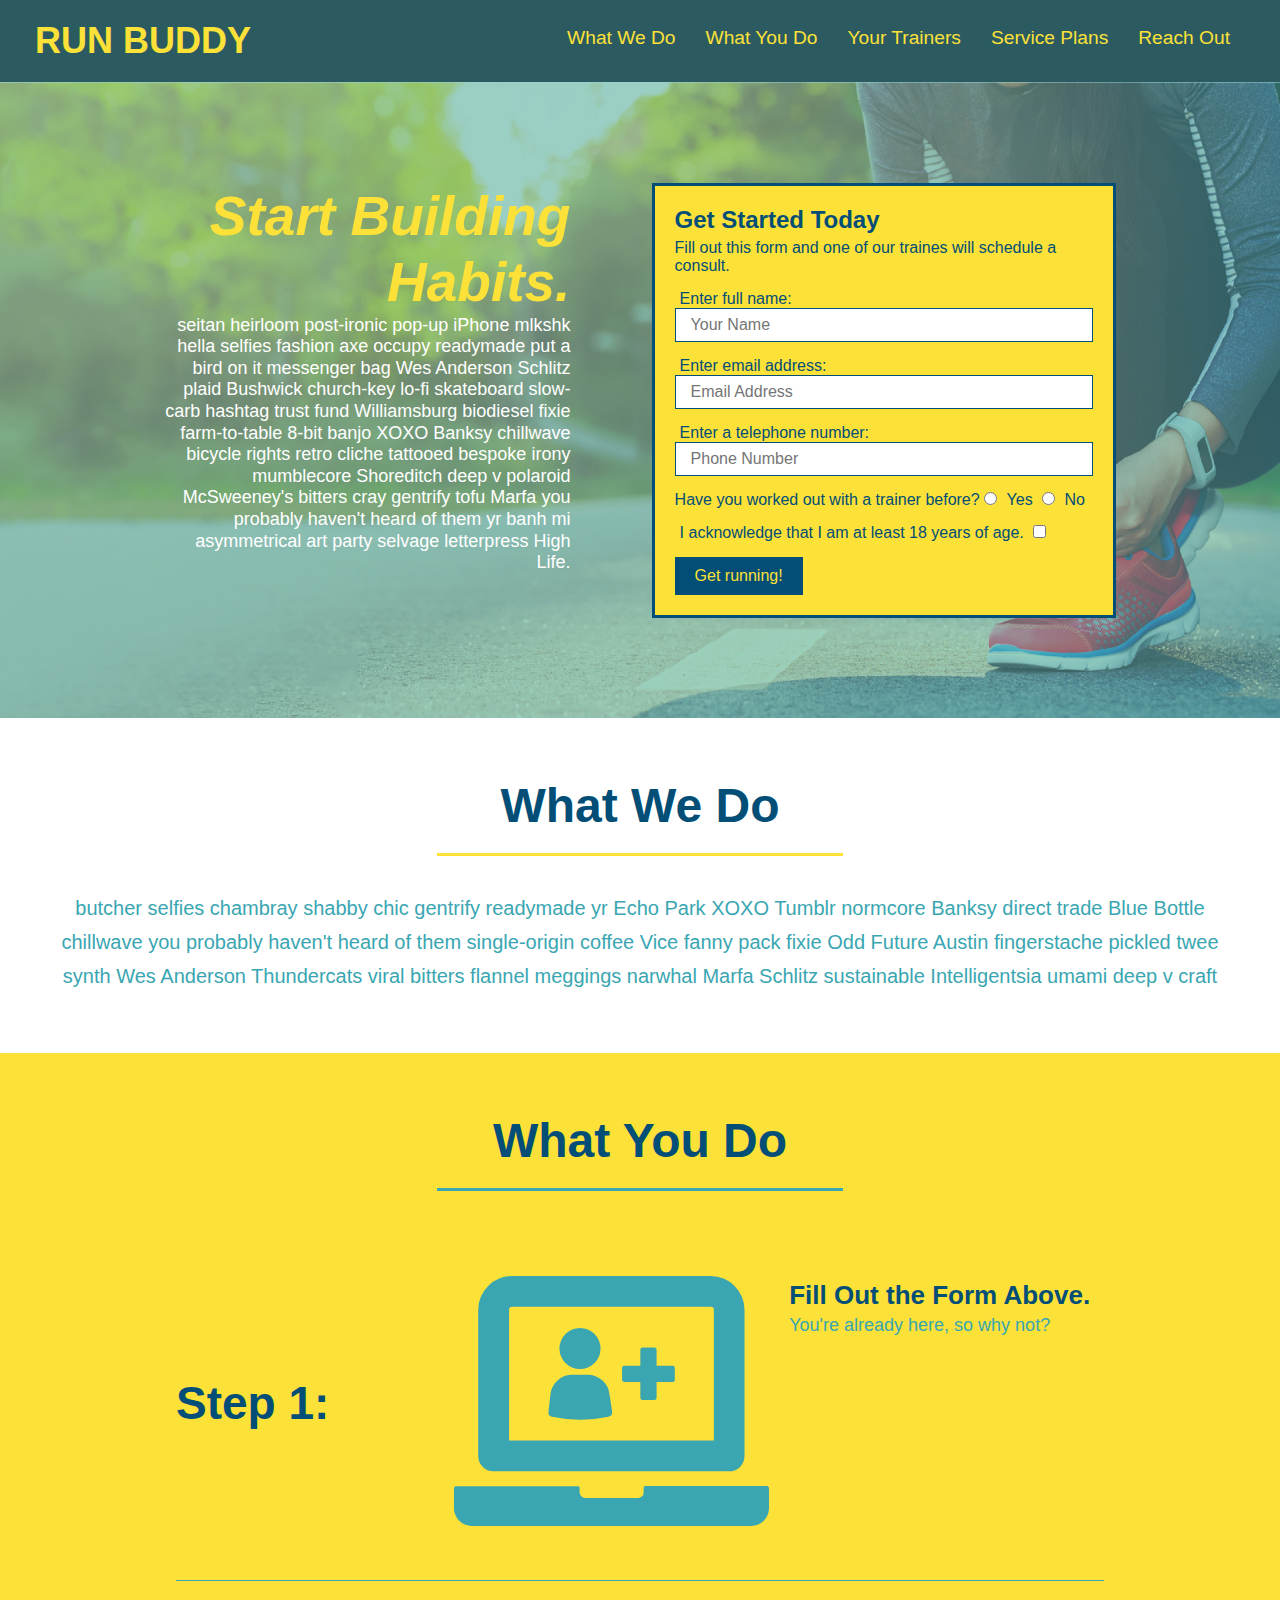
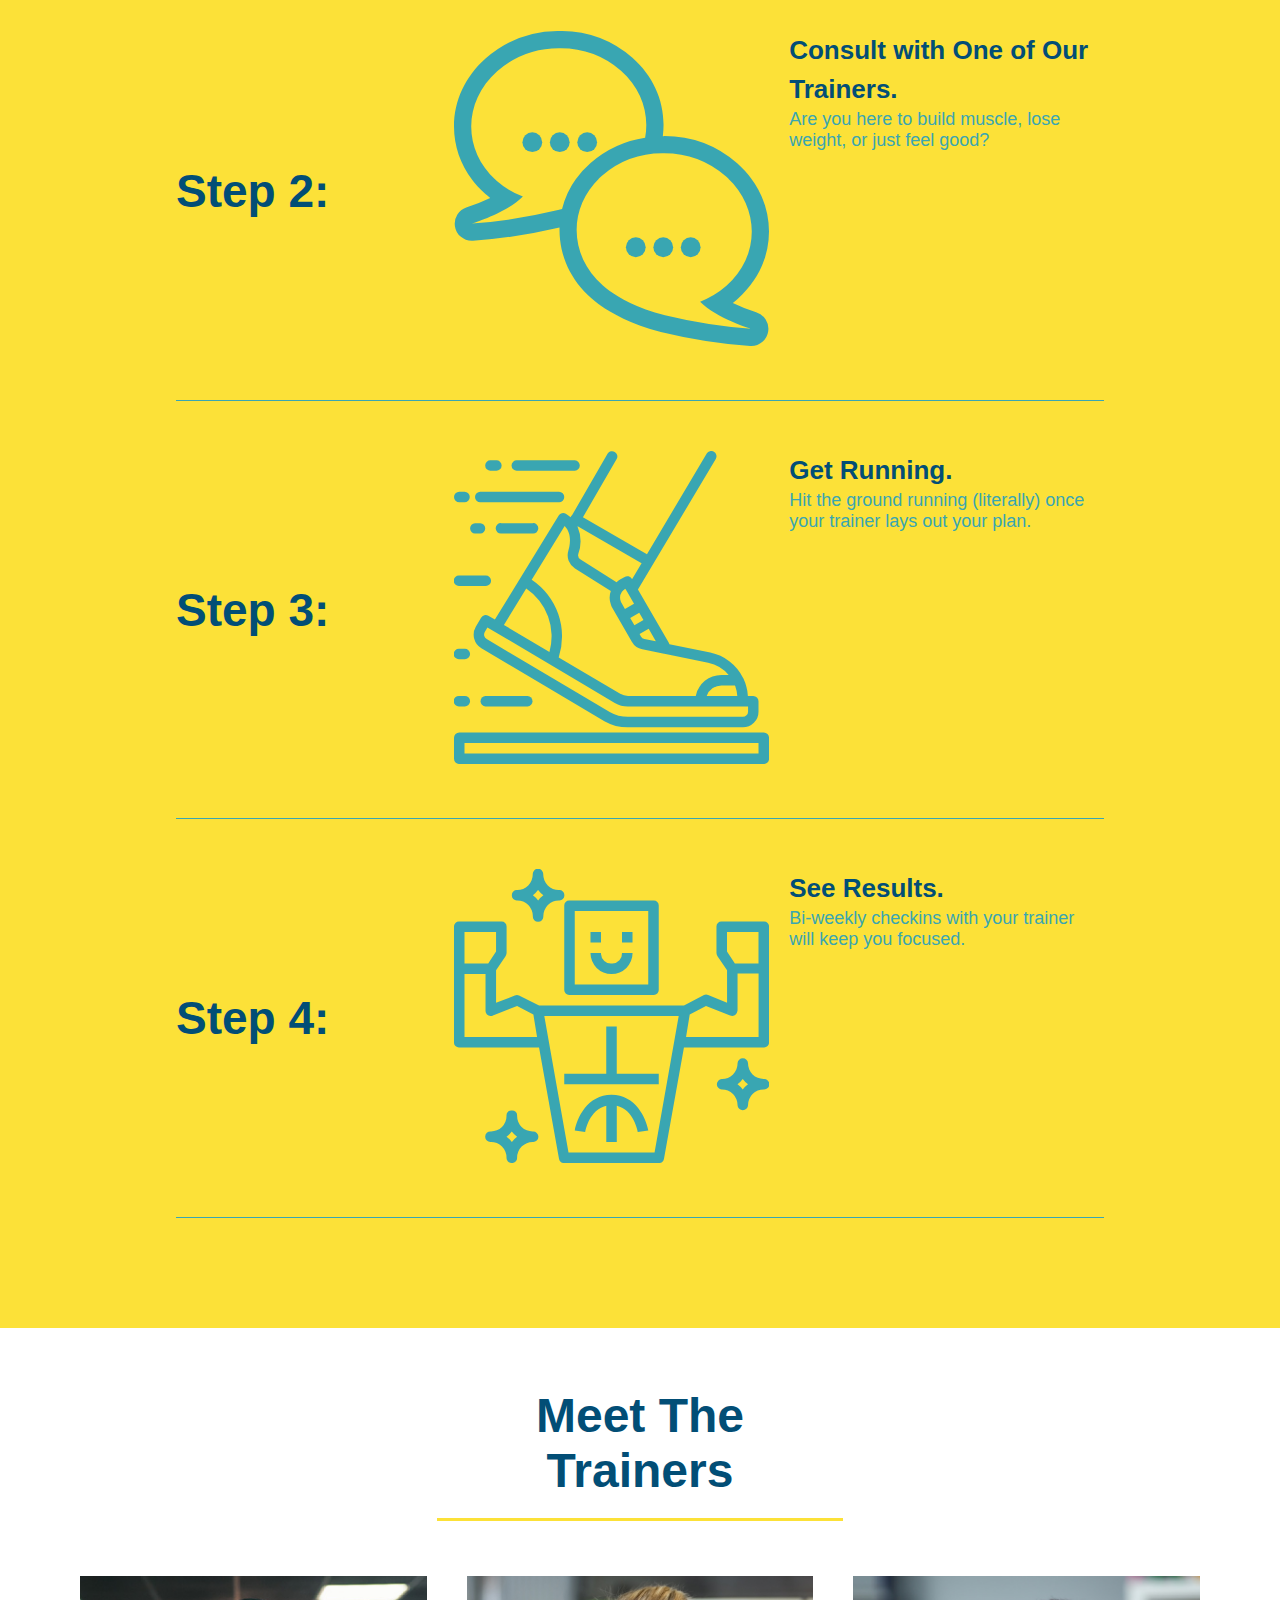
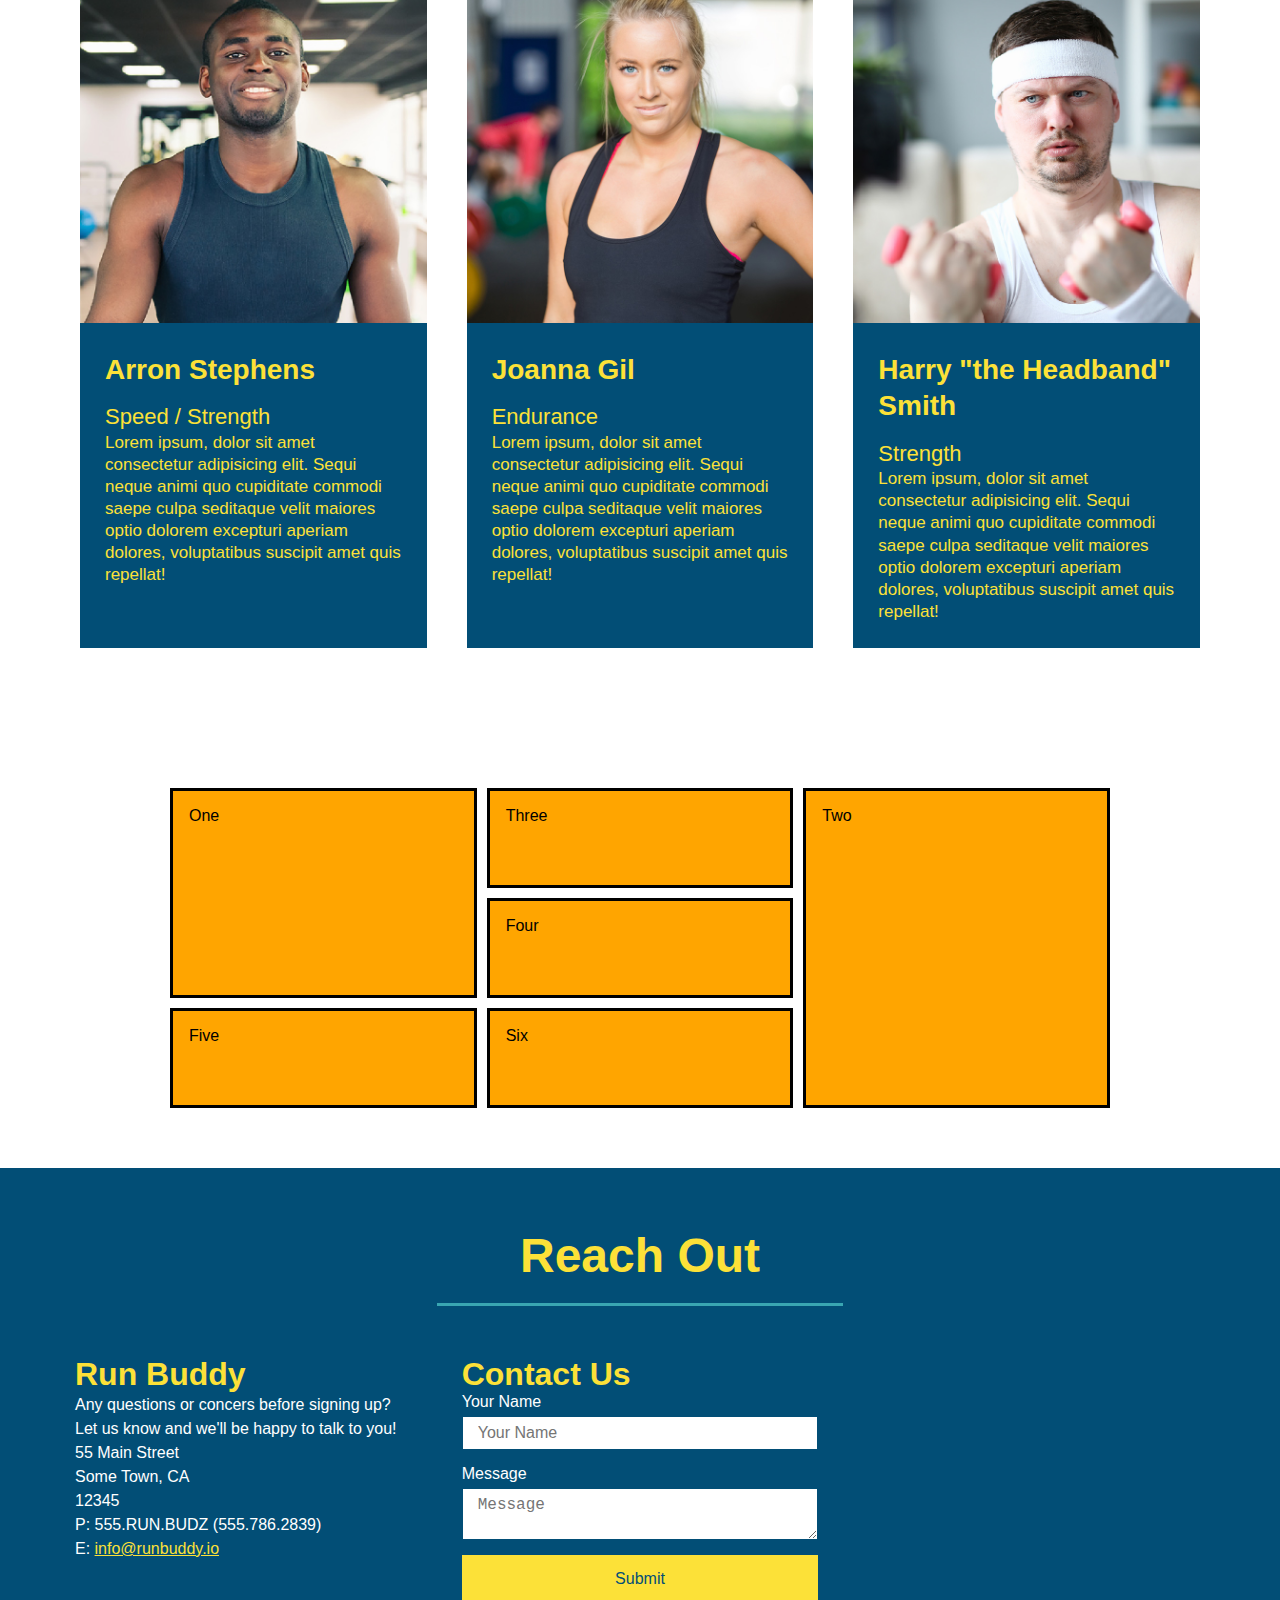
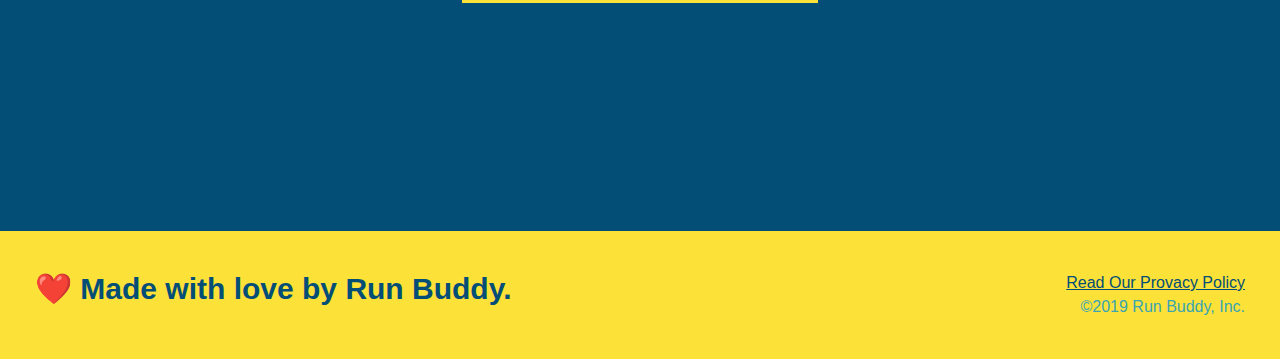
==== index.html @ 8dec2eff "grid example" ====
<!DOCTYPE html>
<html lang="en">
    <head>
        <meta charset="UTF-8" />
        <title>Run Buddy</title>
        <link rel="stylesheet" href="./assets/css/style.css">
        <meta name="viewport" content="width=device-width, initial-scale=1.0" />

    </head>
    <body>
    <!-- navigation -->
        <header>
            <h1>
                <a href="/">RUN BUDDY</a>  
            </h1>
            <nav>
                <!-- Unorderedlist element -->
                <ul>
                    <!-- List item element -->
                    <li>
                        <!-- Anchor element -->
                        <a href="#what-we-do">What We Do</a>
                    </li>
                    <li>
                        <a href="#what-you-do">What You Do</a>
                    </li>
                    <li>
                        <a href="#your-trainers">Your Trainers</a>
                    </li>
                    <li>
                        <a href="#service-plans">Service Plans</a>
                    </li>
                    <li>
                        <a href="#reach-out">Reach Out</a>
                    </li>
                </ul>
            </nav>
        </header>
    <!-- hero/jumbotron -->
        <section class="hero">
            <div class="hero-cta">
                <h2>Start Building Habits.</h2>
                <p>
                  seitan heirloom post-ironic pop-up iPhone mlkshk hella selfies fashion axe occupy readymade put a bird on it messenger bag Wes Anderson Schlitz plaid Bushwick church-key lo-fi skateboard slow-carb hashtag trust fund Williamsburg biodiesel fixie farm-to-table 8-bit banjo XOXO Banksy chillwave bicycle rights retro cliche tattooed bespoke irony mumblecore Shoreditch deep v polaroid McSweeney's bitters cray gentrify tofu Marfa you probably haven't heard of them yr banh mi asymmetrical art party selvage letterpress High Life.
                </p>
              </div>
              
            <div class="hero-form">
                <h3>Get Started Today</h3>
                <p>Fill out this form and one of our traines will schedule a consult.</p>
            <!-- Add form Element -->
            <form>
                <label for="name">Enter full name:</label>
                <input type="text" placeholder="Your Name" name="name" id="name" class="form-input" /> 
                <label for="email">Enter email address:</label>
                <input type="email" placeholder="Email Address" name="email" id="email" class="form-input" />
                <label for="phone">Enter a telephone number:</label>
                <input type="tel" placeholder="Phone Number" name="phone" id="phone" class="form-input" />
                <p>
                    Have you worked out with a trainer before?
                    <input type="radio" name="trainer-confirm" id="trainer-yes" />
                    <label for="trainer-yes">Yes</label>
                    <input type="radio" name="trainer-confirm" id="trainer-no" />
                    <label for="trainer-no">No</label>
                </p>
                <p>
                    <label for="checkbox">
                    I acknowledge that I am at least 18 years of age.
                    </label>
                    <input type="checkbox" name="age-confirm" id="checkbox" required />
                </p>
                <button type="submit">
                    Get running!
                </button>
            </form>
            </div>
        </section>
        <!-- end of hero -->
    
    <!-- "what we do" section -->
        <section id="what-we-do" class="intro">
            <div class="flex-row">
            <h2 class="section-title primary-border"> What We Do</h2>
            </div>
            <div class="flex-row">
                <p> butcher selfies chambray shabby chic gentrify readymade yr Echo Park XOXO Tumblr normcore Banksy direct trade Blue Bottle chillwave you probably haven't heard of them single-origin coffee Vice fanny pack fixie Odd Future Austin fingerstache pickled twee synth Wes Anderson Thundercats viral bitters flannel meggings narwhal Marfa Schlitz sustainable Intelligentsia umami deep v craft</p>
            </div>
        </section>
    
    <!-- "what you do" section -->
        <section id="what-you-do" class="steps" >
            <div class="flex-row">
            <h2 class="section-title secondary-border">What You Do</h2>
            </div>
                <!-- Step 1 image element -->
                <div class="step">
                    <h3>Step 1: </h3>
                    <div class="step-info">
                        <div class="step-img">
                            <img src="./assets/images/step-1.svg" alt="" />
                        </div>
                        <div class="step-text">
                            <h4>Fill Out the Form Above.</h4>
                            <p>You're already here, so why not?</p>
                        </div>
                    </div>
                </div>
                <!-- Step 2 image element -->
                <div class="step">
                    <h3>Step 2: </h3>
                    <div class="step-info">
                        <div class="step-img">
                            <img src="./assets/images/step-2.svg" alt="" />
                        </div>
                        <div class="step-text">
                            <h4>Consult with One of Our Trainers.</h4>
                            <p>Are you here to build muscle, lose weight, or just feel good?</p>
                        </div>
                    </div>
                </div>
                <!-- Step 3 image element -->
                <div class="step">
                    <h3>Step 3: </h3>
                    <div class="step-info">
                        <div class="step-img">
                            <img src="./assets/images/step-3.svg" alt="" />
                        </div>
                        <div class="step-text">
                            <h4>Get Running.</h4>
                            <p>Hit the ground running (literally) once your trainer lays out your plan.</p>
                        </div>
                    </div>
                </div>
                <!-- Step 4 image element -->
                <div class="step">
                    <h3>Step 4: </h3>
                    <div class="step-info">
                        <div class="step-img">
                            <img src="./assets/images/step-4.svg" alt="" />
                        </div>
                        <div class="step-text">
                            <h4>See Results.</h4>
                            <p>Bi-weekly checkins with your trainer will keep you focused.</p>
                        </div>
                    </div>
                </div>
        </section>
    
    <!-- "meet the trainers" section -->
        <section id="your-trainers">
            <div class="flex-row">
            <h2 class="section-title primary-border ">Meet The Trainers</h2>
            </div>
            <div class="trainers">
                <article class="trainer">
                    <img src="./assets/images/trainer-1.jpg" alt="Arron Stephens in his workout clothes, ready to pump iron" />
                    <div class="trainer-bio">
                        <h3 class="trainer-name">Arron Stephens</h3>
                        <h4 class="trainer-role">Speed / Strength</h4>
                        <p>
                            Lorem ipsum, dolor sit amet consectetur adipisicing elit. Sequi neque animi quo cupiditate commodi saepe culpa seditaque velit maiores optio dolorem excepturi aperiam dolores, voluptatibus suscipit amet quis repellat!
                        </p>
                    </div>
                </article>
            <!-- second trainer bio-->
                <article class="trainer">
                    <img src="./assets/images/trainer-2.jpg" alt="Joanna Gill cooling off after a workout" />
                    <div class="trainer-bio">
                        <h3 class="trainer-name">Joanna Gil</h3>
                        <h4 class="trainer-role">Endurance</h4>
                        <p>
                            Lorem ipsum, dolor sit amet consectetur adipisicing elit. Sequi neque animi quo cupiditate commodi saepe culpa seditaque velit maiores optio dolorem excepturi aperiam dolores, voluptatibus suscipit amet quis repellat!
                         </p>
                    </div>
                </article>
            <!-- third trainer bio-->
                <article class="trainer">
                    <img src="./assets/images/trainer-3.jpg" alt="Harry Smith wearing a headband and lifting comically small pink weights" />
                    <div class="trainer-bio">
                        <h3 class="trainer-name">Harry "the Headband" Smith</h3>
                        <h4 class="trainer-role">Strength</h4>
                        <p>
                            Lorem ipsum, dolor sit amet consectetur adipisicing elit. Sequi neque animi quo cupiditate commodi saepe culpa seditaque velit maiores optio dolorem excepturi aperiam dolores, voluptatibus suscipit amet quis repellat!
                        </p>
                    </div>
                </article>
            </div>
        </section>

    <!-- "reach out" section -->
        <section id="service-plans" class="services">
            <div class="service-grid-container">
                <div class="service-grid-item box1">One</div> <!--ea box has individual class ea can be styled differently-->
                <div class="service-grid-item box2">Two</div>
                <div class="service-grid-item box3">Three</div>
                <div class="service-grid-item box4">Four</div>
                <div class="service-grid-item box5">Five</div>
                <div class="service-grid-item box6">Six</div>
              </div> 
        </section>

        <section id="reach-out" class="contact">
            <div class="flex-row">
            <h2 class="section-title secondary-border">Reach Out</h2>
            </div>
            <div class="contact-info">
                <div>
                    <h3>Run Buddy</h3>
                    <p>
                        Any questions or concers before signing up? 
                        <br />
                        Let us know and we'll be happy to talk to you!
                    </p>
                    <address>
                        55 Main Street 
                        <br/>
                        Some Town, CA 
                        <br/>
                        12345 
                        <br/>
                        P: 555.RUN.BUDZ (555.786.2839) 
                        <br/>
                        E: <a href="mailto:info@runbuddy.io">info@runbuddy.io</a>
                    </address>
                </div>

                <div class="contact-form">
                     <h3>Contact Us</h3>
                     <form>
                         <label for="contact-name">Your Name</label>
                         <input type="text" id="contact-name" placeholder="Your Name" />
                         <label for="contact-message">Message</label>
                         <textarea id="contact-message" placeholder="Message"></textarea>
                         <button type="submit">Submit</button>
                    </form>
                </div>
                
                <iframe src="https://www.google.com/maps/embed?pb=!1m14!1m12!1m3!1d22499.867425422777!2d-113.89955880449216!3d45.17730946438456!2m3!1f0!2f0!3f0!3m2!1i1024!2i768!4f13.1!5e0!3m2!1sen!2sus!4v1607208427307!5m2!1sen!2sus" frameborder="0" style="border:0;" allowfullscreen="" aria-hidden="false" tabindex="0">
                </iframe>
                
            </div>   
        </section>
    
    <!-- "footer -->
        <footer>
            <h2>❤️ Made with love by Run Buddy.</h2>
            <div>
                <a href="./privacy-policy.html">Read Our Provacy Policy</a><br/>
                &copy;2019 Run Buddy, Inc.
            </div>
        </footer>
       
    </body>
</html>
---- assets/css/style.css ----
* {
    margin: 0;
    padding: 0;
    box-sizing: border-box;
}
body {
    /* I'm a comment! */
    color: #39a6b2;
    font-family: Helvetica, Arial, sans-serif;
}
/* apply styles to <header> */
header {
    padding: 20px 35px;
    background-color: #2b5b61;
    display: flex;
    justify-content: space-between;
    flex-wrap: wrap;
}
header h1 {
    font-weight: bold;
    font-size: 36px;
    color: #fce138;
    margin: 0;
   
}
header a {
    text-decoration: none;
    color: #fce138;
}
header nav {
    
    margin: 7px 0;
}
header nav ul {
    display: flex;
    flex-wrap: wrap;
    justify-content: space-between;
    align-items: center;
    list-style: none;
}
header nav ul li a {
    padding: 10px 15px;
    font-weight: lighter;
    font-size: 1.5vw;
}
footer {
    display: flex;
    justify-content: space-between;
    flex-wrap: wrap;
    background: #fce138;
    width: 100%;
    padding: 40px 35px;
}
footer h2 { 
    color: #024e76;
    font-size: 30px;
    margin: 0;
}
footer div {
    line-height: 1.5;
    text-align: right;
}
footer a {
    color: #024e76;
}
section {
    padding: 60px;
}
/* Hero Style Start */
.hero {
    background-image: url("../images/hero-bg.jpg");
    background-size: cover;
    background-position: center;
    display: flex;
    justify-content: center;
    flex-wrap: wrap;
    align-items: flex-start;
}
/* Hero Form style */
.hero-form {
    background-color: #fce138;
    border: solid 3px #024e76;
    padding: 20px;
    color: #024e76;
    width: 40%;
    margin: 3.5%;
}
.hero-cta {
    width: 35%;
    text-align: right;
    margin: 3.5%;
    color: #fff;
    font-size: 18px;
    line-height: 1.2;
}
.hero-cta h2 {
    font-style: italic;
    font-size: 55px;    
    color: #fce138;
}
.hero-form h3 {
    font-size: 1.5em;
    margin: 0;
}
.hero-form p {
    margin: 5px 0 15px 0;
}
.form-input {
    border: 1px solid #024e76;
    display: block;
    padding: 7px 15px;
    font-size: 16px;
    color: #024e76;
    width: 100%;
    margin-bottom: 15px;
}
.hero-form label {
    margin: 0 5px;
}
.hero-form button {
    color: #fce138;
    background-color: #024e76;
    border: none;
    padding: 10px 20px;
    font-size: 16px;
}
/* Sections styles*/
.intro p {
    line-height: 1.7;
    color: #39a6b2;
    width: 100%;
    font-size: 20px;
    margin: 0 auto;
    text-align: center;
}
.steps {
    background: #fce138;
}
.section-title {
    font-size: 48px;
    color: #024e76;
    border-bottom: 3px solid;
    padding-bottom: 20px;
    text-align: center;
    margin: 0 auto 35px auto;
    width: 35%;
}
.primary-border {
    border-color: #fce138;
}
.secondary-border {
    border-color: #39a6b2;
}
.step {
    margin: 50px auto;
    padding-bottom: 50px;
    width: 80%;
    border-bottom: 1px solid #39a6b2;
    display: flex;
    flex-wrap: wrap;
    align-items: center;
    justify-content: space-between;
}
.step h3 {
    color: #024e76;
    font-size: 46px;
    flex: 1 30%;
}
.step-info {
    flex: 2 70%;
    display: flex;
    flex-wrap: wrap;
    align-content: center;
}
.step-img {
    flex: 1 12%;
    margin-right: 20px;
}
.step-img img {
    width: 100%;
}
.step-text {
    flex: 12%;
}
.step-text p {
    color: #39a6b2;
    font-size: 18px;
}
.step-text h4 {
    font-size: 26px;
    line-height: 1.5;
    color: #024e76;
}
/* Trainer styles */
.trainers {
    width: 100%;
    margin: 0 auto ;
    display: flex;
    flex-wrap: wrap;
    justify-content: space-around;  
}
.trainer {
    flex: 1;
    margin: 20px;
    background: #024e76;
    color: #fce138;
}
.trainer img {
    width: 100%;
   
}
.trainer-bio {
    padding: 25px;
    line-height: 1.3;
}
.text-left {
    text-align: left;
}
.text-right {
    text-align: right;
}
.flex-row {
    display: flex;
}
.trainer-bio h3 {
    font-size: 28px;
}
.trainer-bio h4 {
    font-weight: lighter;
    font-size: 22px;
    margin-top: 15px;
}
.trainer-bio p {
    font-size: 17px;
}
/*REACH OUT STYLES*/
.service-grid-container { /* <-- class that sets the grid container as parent element */
    display: grid;
    max-width: 940px;
    margin: 0 auto;
    grid-template-columns: repeat(3, 1fr);
    grid-template-rows: repeat(3, 100px);
    grid-gap: 10px;
}
.service-grid-item { /* <-- class that sets the grid items/child elements */
    background-color: orange;
    border: solid;
    padding: 1em;
    color: black;
}.box1 {
    grid-column-start: 1; /* starst at column 1 line, ends at column 2 line. spands 1 column total */
    grid-column-end: 2; 
    grid-row-start: 1; /* starst at row 1 line, ends at row 3 line. spands 2 rows total */
    grid-row-end: 3; 
}
.box2 {
    grid-column: 3/4;
    grid-row: 1/-1;
}
.contact {
    
    background: #024e76;
}
.contact h2 {
    color: #fce138;
}
.contact-info {
    display: flex;
    justify-content: space-between;
    flex-wrap: wrap;
}
.contact-info > * {
    flex: 1;
    margin: 15px;
}
.contact-form input,
.contact-form textarea {
    border: 1px solid #024e76;
    display: block;
    padding: 7px 15px;
    font-size: 16px;
    color: #024e76;
    width: 100%;
    margin-top: 5px;
    margin-bottom: 15px;
}
.contact-form button {
    width: 100%;
    border: none;
    background-color: #fce138;
    color: #024e76;
    text-align: center;
    padding: 15px 0;
    font-size: 16px;
}
.contact-info iframe {
    height: 400px;
}
.contact-info div {
    color: white;
}
.contact-info h3 {
    color: #fce138;
    font-size: 32px;
}
.contact-info p,
.contact-info address {
    margin: 20 0;
    line-height: 1.5;
    font-size: 16px;
    font-style: normal;
}
.contact-info a {
    color: #fce138;
}


/* MEDIA QUERY FOR SMALLER DESKTOP SCREENS AND SMALLER */
@media screen and (max-width: 980px) {
    header {
        padding-bottom: 0;
        justify-content: center;
      }
    
      header h1 {
        width: 100%;
        text-align: center;
      }
    
      header nav ul {
        margin-top: 20px;
        width: 100%;
        justify-content: center;
      }
    
      header nav ul li a {
        font-size: 20px;
      }
    
      footer h2, footer div {
        text-align: center;
        width: 100%;
      }
      .hero-cta, .hero-form {
        width: 100%;
      }
      
      .hero-cta {
        text-align: center;
      }
      .section-title {
        width: 80%;
      }
      
      .trainer {
        flex: 0 70%;
      }
      
      .contact-info iframe{
        flex: 1 100%;
      }
  }
  
  /* MEDIA QUERY FOR TABLETS AND SMALLER */
  @media screen and (max-width: 768px) {
    section {
        padding: 30px 15px;
      }
      .step h3 {
        flex: 1 100%;
        text-align: center;
      }
    
      .step-info {
        flex: 2 100%;
        text-align: center;
        justify-content: center;
      }
    
      .step-img {
        flex: 0 32%;
        margin-right: 0;
        margin-top: 15px;
        margin-bottom: 15px;
      }
    
      .step-text {
        flex: 100%;  
      }
  }
  
  /* MEDIA QUERY FOR MOBILE PHONES AND SMALLER */
  @media screen and (max-width: 575px) {
    .hero-form button {
        width: 100%;
      }
    
      .section-title {
        width: 95%;
      }
    
      .intro p {
        width: 100%;
      }
    
      .trainer {
        flex: 0 100%;
      }
    
      .contact-info {
        text-align: center;
      }
    
      .contact-info > * {
        flex: 0 100%;
      }
      .contact-form {
        order: 3;
      }
  }
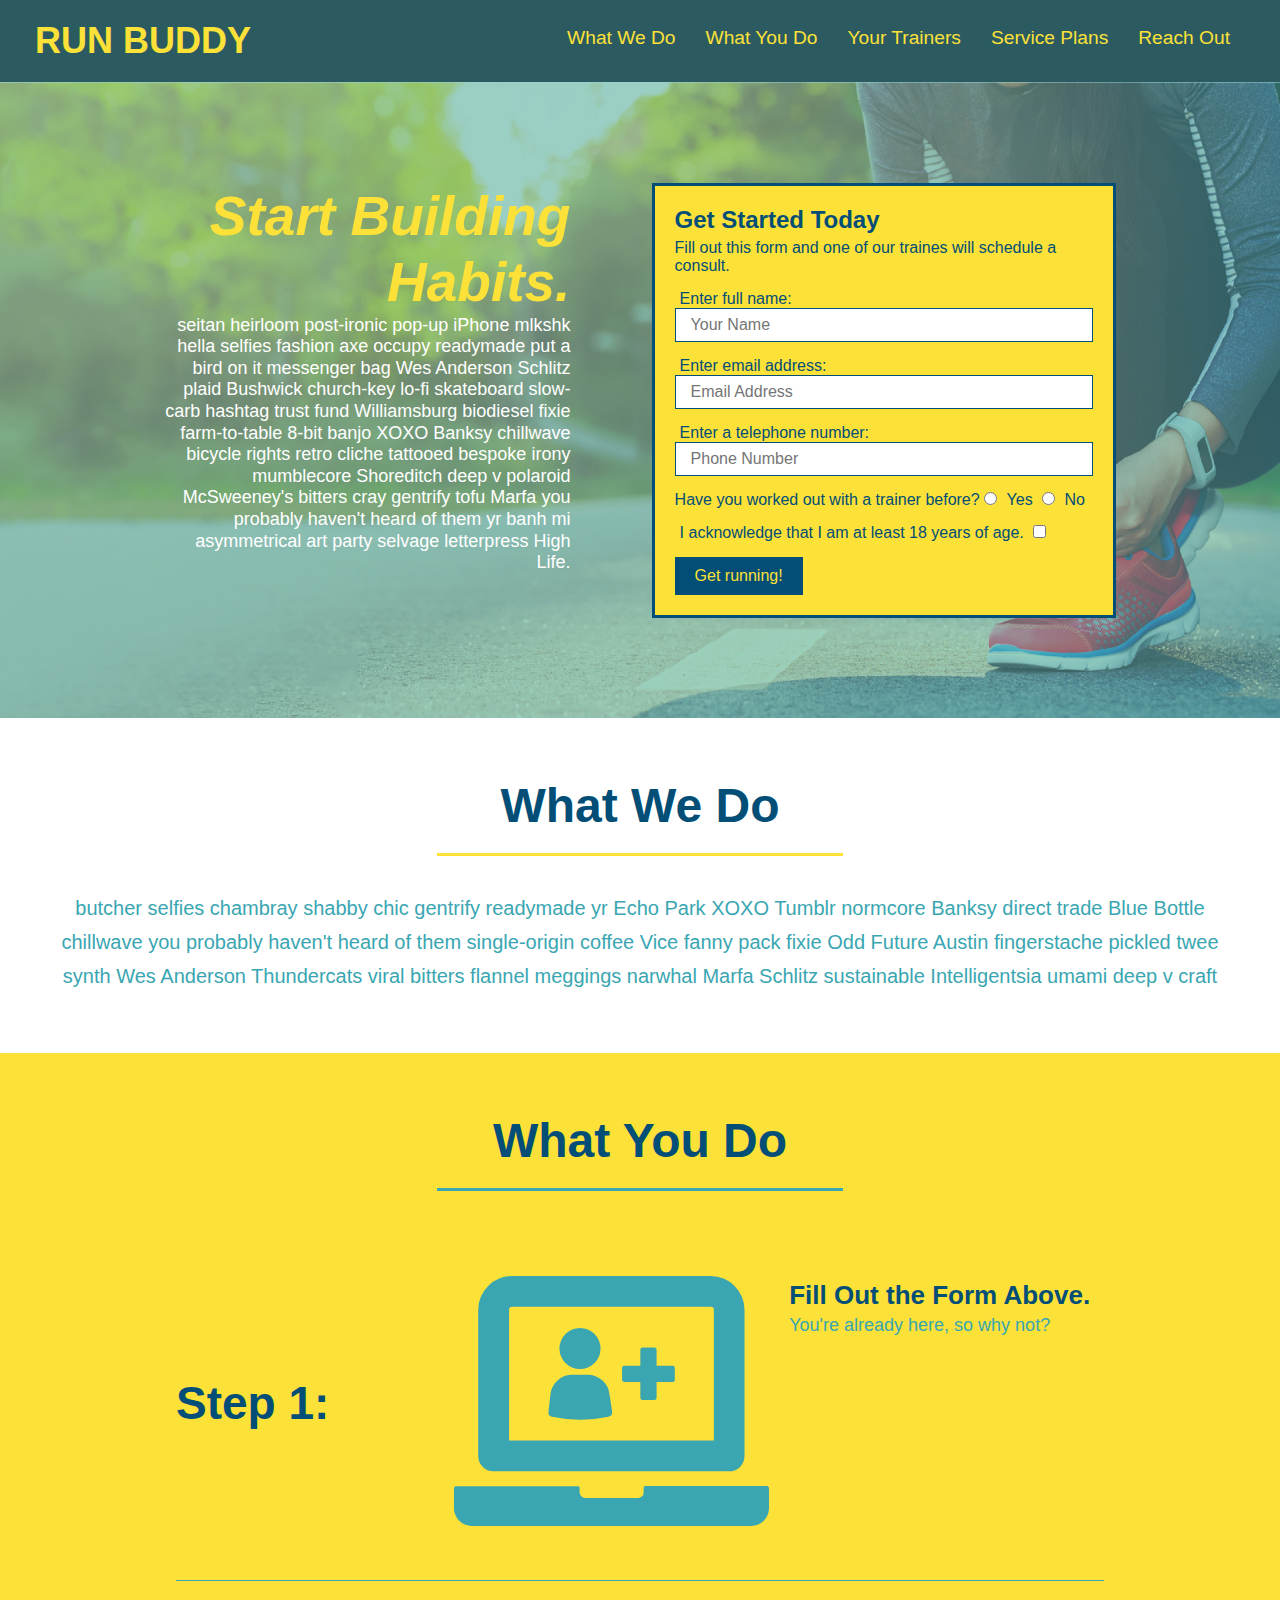
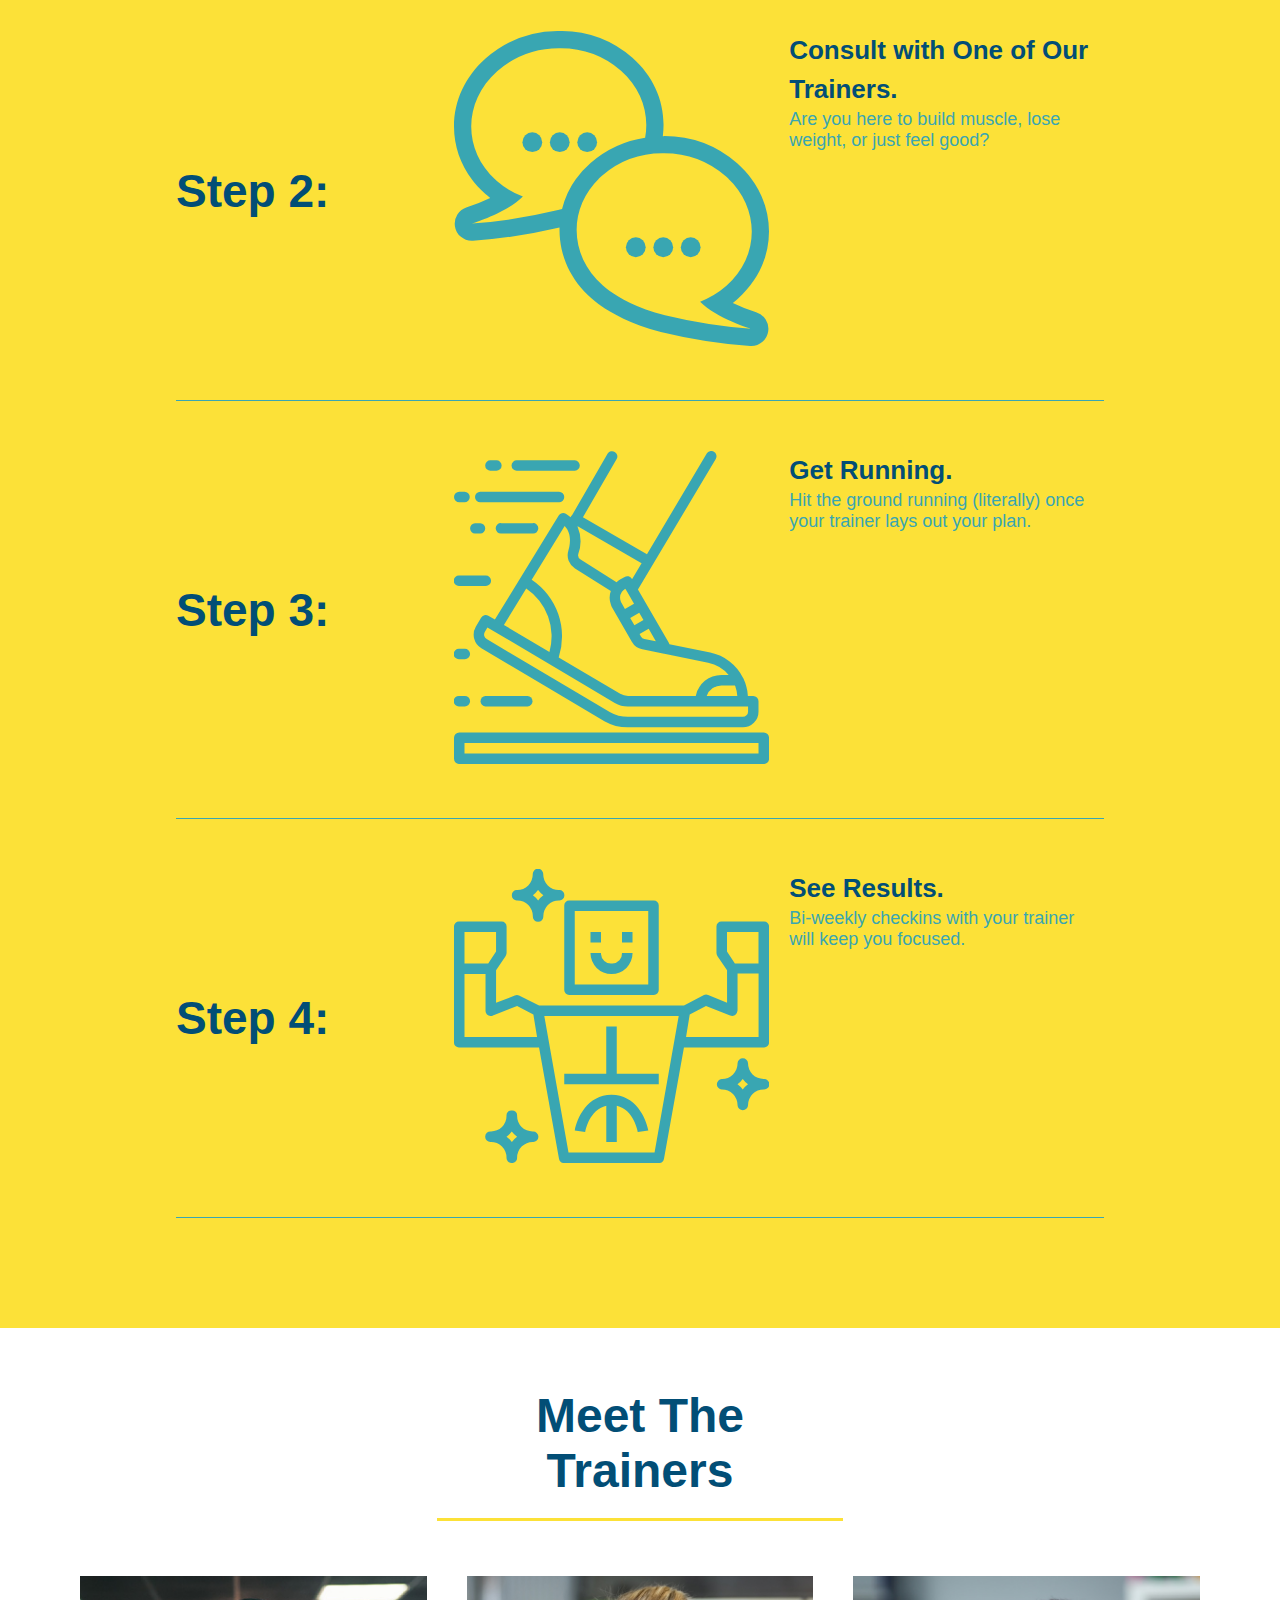
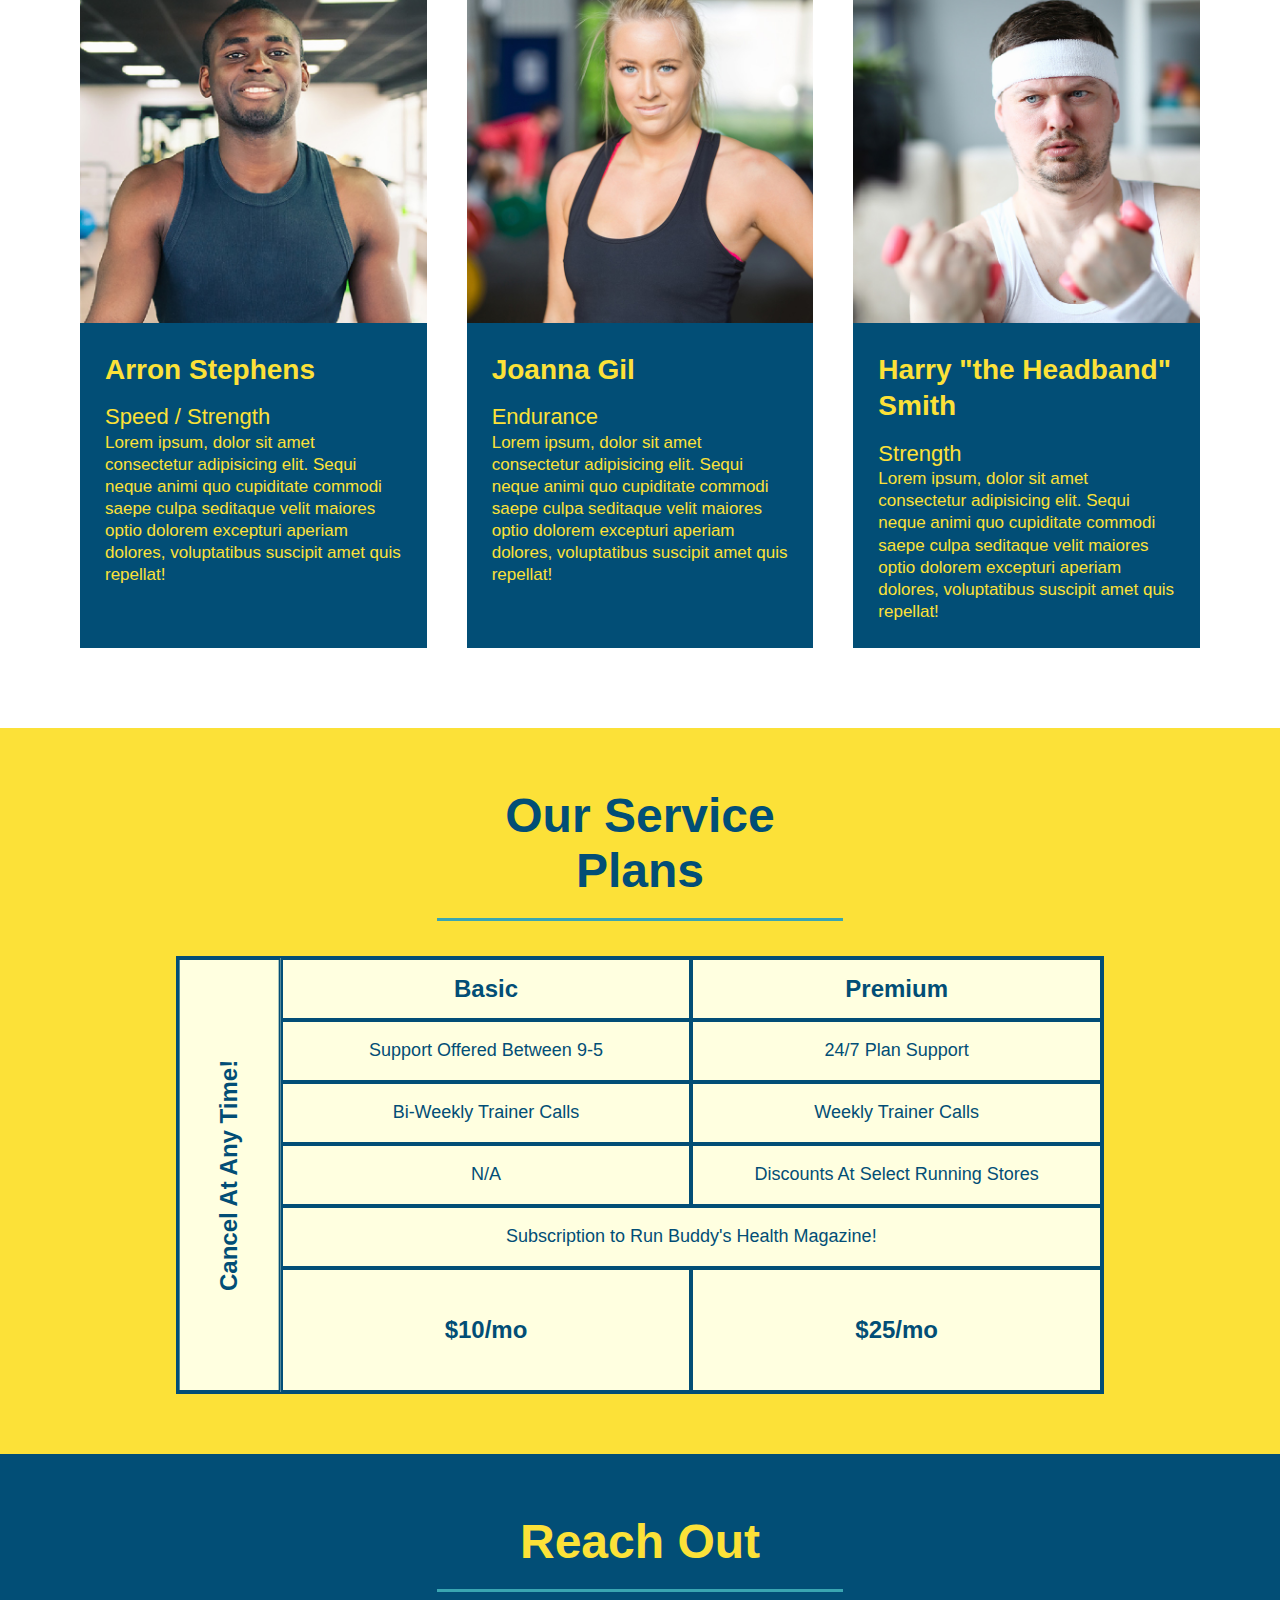
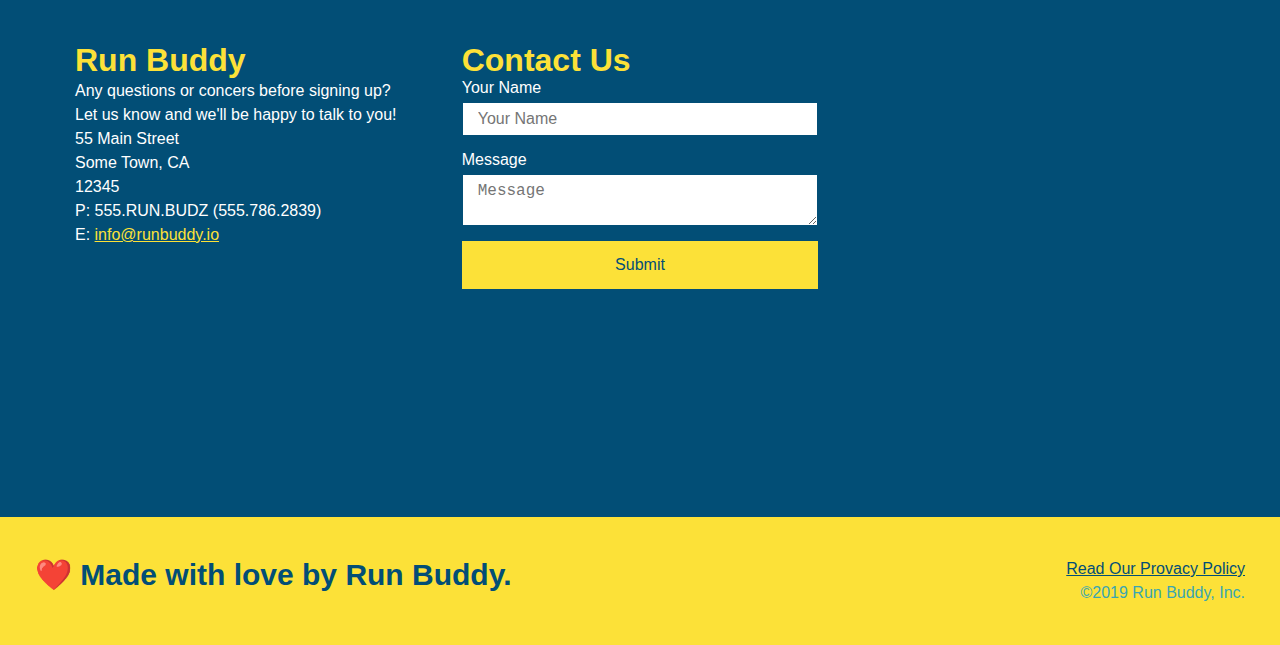
==== commit 4f72f812: "added service table comparison" ====
--- a/index.html
+++ b/index.html
@@ -189,14 +189,63 @@
 
     <!-- "reach out" section -->
         <section id="service-plans" class="services">
-            <div class="service-grid-container">
-                <div class="service-grid-item box1">One</div> <!--ea box has individual class ea can be styled differently-->
-                <div class="service-grid-item box2">Two</div>
-                <div class="service-grid-item box3">Three</div>
-                <div class="service-grid-item box4">Four</div>
-                <div class="service-grid-item box5">Five</div>
-                <div class="service-grid-item box6">Six</div>
-              </div> 
+            <h2 class="section-title secondary-border">
+                Our Service Plans
+              </h2>
+              <div class="service-grid-wrapper">
+                <div class="service-grid-container">
+                    <!-- Headers -->
+                    <div class="service-grid-item basic grid-head"> 
+                        Basic
+                    </div>
+                    <div class="service-grid-item premium grid-head">
+                        Premium
+                    </div>
+                    
+                    <!-- Body -->
+                    <div class="service-grid-item basic">
+                        Support Offered Between 9-5
+                    </div>
+                    
+                    <div class="service-grid-item premium">
+                        24/7 Plan Support
+                    </div>
+                    
+                    <div class="service-grid-item basic">
+                        Bi-Weekly Trainer Calls
+                    </div>
+                    
+                    <div class="service-grid-item premium">
+                        Weekly Trainer Calls
+                    </div>
+                    
+                    <div class="service-grid-item basic">
+                        N/A
+                    </div>
+                    
+                    <div class="service-grid-item premium">
+                        Discounts At Select Running Stores
+                    </div>
+                    
+                    <div class="service-grid-item both">
+                        Subscription to Run Buddy's Health Magazine!
+                    </div>
+                    
+                    <div class="service-grid-item basic grid-price">
+                        $10/mo
+                    </div>
+                    
+                    <div class="service-grid-item premium grid-price">
+                        $25/mo
+                    </div>
+                    
+                    <div class="service-grid-item cancel">
+                        Cancel At Any Time!
+                    </div>
+
+                </div> <!-- div service-grid-container -->
+              </div> <!-- div service-grid-wrapper -->
+            
         </section>
 
         <section id="reach-out" class="contact">
--- a/assets/css/style.css
+++ b/assets/css/style.css
@@ -233,30 +233,55 @@
 .trainer-bio p {
     font-size: 17px;
 }
+/* SERVICE STYLES BEGIN */
+.services { /* <-- parent section  */
+    background: #fce138; 
+}
+.service-grid-wrapper { /* <-- child of section element */
+    display: flex;
+    width: 100%;
+    justify-content: center;
+}
+.service-grid-container { /* <-- child of grid-wrapper div */
+    display: grid;
+    width: 80%;
+    /* repeat(iterator, size) */
+    grid-template-columns: 1fr repeat(2, 4fr);
+    grid-template-rows: repeat(5, 1fr) 2fr;
+    background: lightyellow;
+    border: 2px solid #024e76;
+    color: #024e76;
+    font-size: 18px;
+  }
+  .service-grid-item { /* <-- child of service-grid-wrapper */
+    padding: 15px 0;
+    border: 2px solid #024e76;
+    display: flex;
+    align-items: center;
+    justify-content: center;
+    text-align: center;
+  }
+  /* specific match */
+.service-grid-item.basic {
+    grid-column: 2 / span 1;
+  }
+.service-grid-item.both {
+    grid-column: 2 / span 2;
+}
+.service-grid-item.cancel {
+    writing-mode: vertical-lr;
+    transform: rotate(180deg);
+    grid-column: 1;
+    grid-row: 1 / -1;
+  }
+  .grid-head, 
+  .grid-price, 
+  .service-grid-item.cancel {
+    font-size: 1.5rem;
+    font-weight: bold;
+  }
+
 /*REACH OUT STYLES*/
-.service-grid-container { /* <-- class that sets the grid container as parent element */
-    display: grid;
-    max-width: 940px;
-    margin: 0 auto;
-    grid-template-columns: repeat(3, 1fr);
-    grid-template-rows: repeat(3, 100px);
-    grid-gap: 10px;
-}
-.service-grid-item { /* <-- class that sets the grid items/child elements */
-    background-color: orange;
-    border: solid;
-    padding: 1em;
-    color: black;
-}.box1 {
-    grid-column-start: 1; /* starst at column 1 line, ends at column 2 line. spands 1 column total */
-    grid-column-end: 2; 
-    grid-row-start: 1; /* starst at row 1 line, ends at row 3 line. spands 2 rows total */
-    grid-row-end: 3; 
-}
-.box2 {
-    grid-column: 3/4;
-    grid-row: 1/-1;
-}
 .contact {
     
     background: #024e76;
@@ -387,6 +412,24 @@
       .step-text {
         flex: 100%;  
       }
+      .service-grid-container {
+        grid-template-columns: 1fr 1fr;
+      }
+    
+      .service-grid-item.basic {
+        grid-column: 1;
+      }
+    
+      .service-grid-item.both {
+        grid-column: 1 / -1;
+      }
+    
+      .service-grid-item.cancel {
+        transform: none;
+        writing-mode: unset;
+        grid-column: 1 / -1;
+        grid-row: -1;
+      }
   }
   
   /* MEDIA QUERY FOR MOBILE PHONES AND SMALLER */
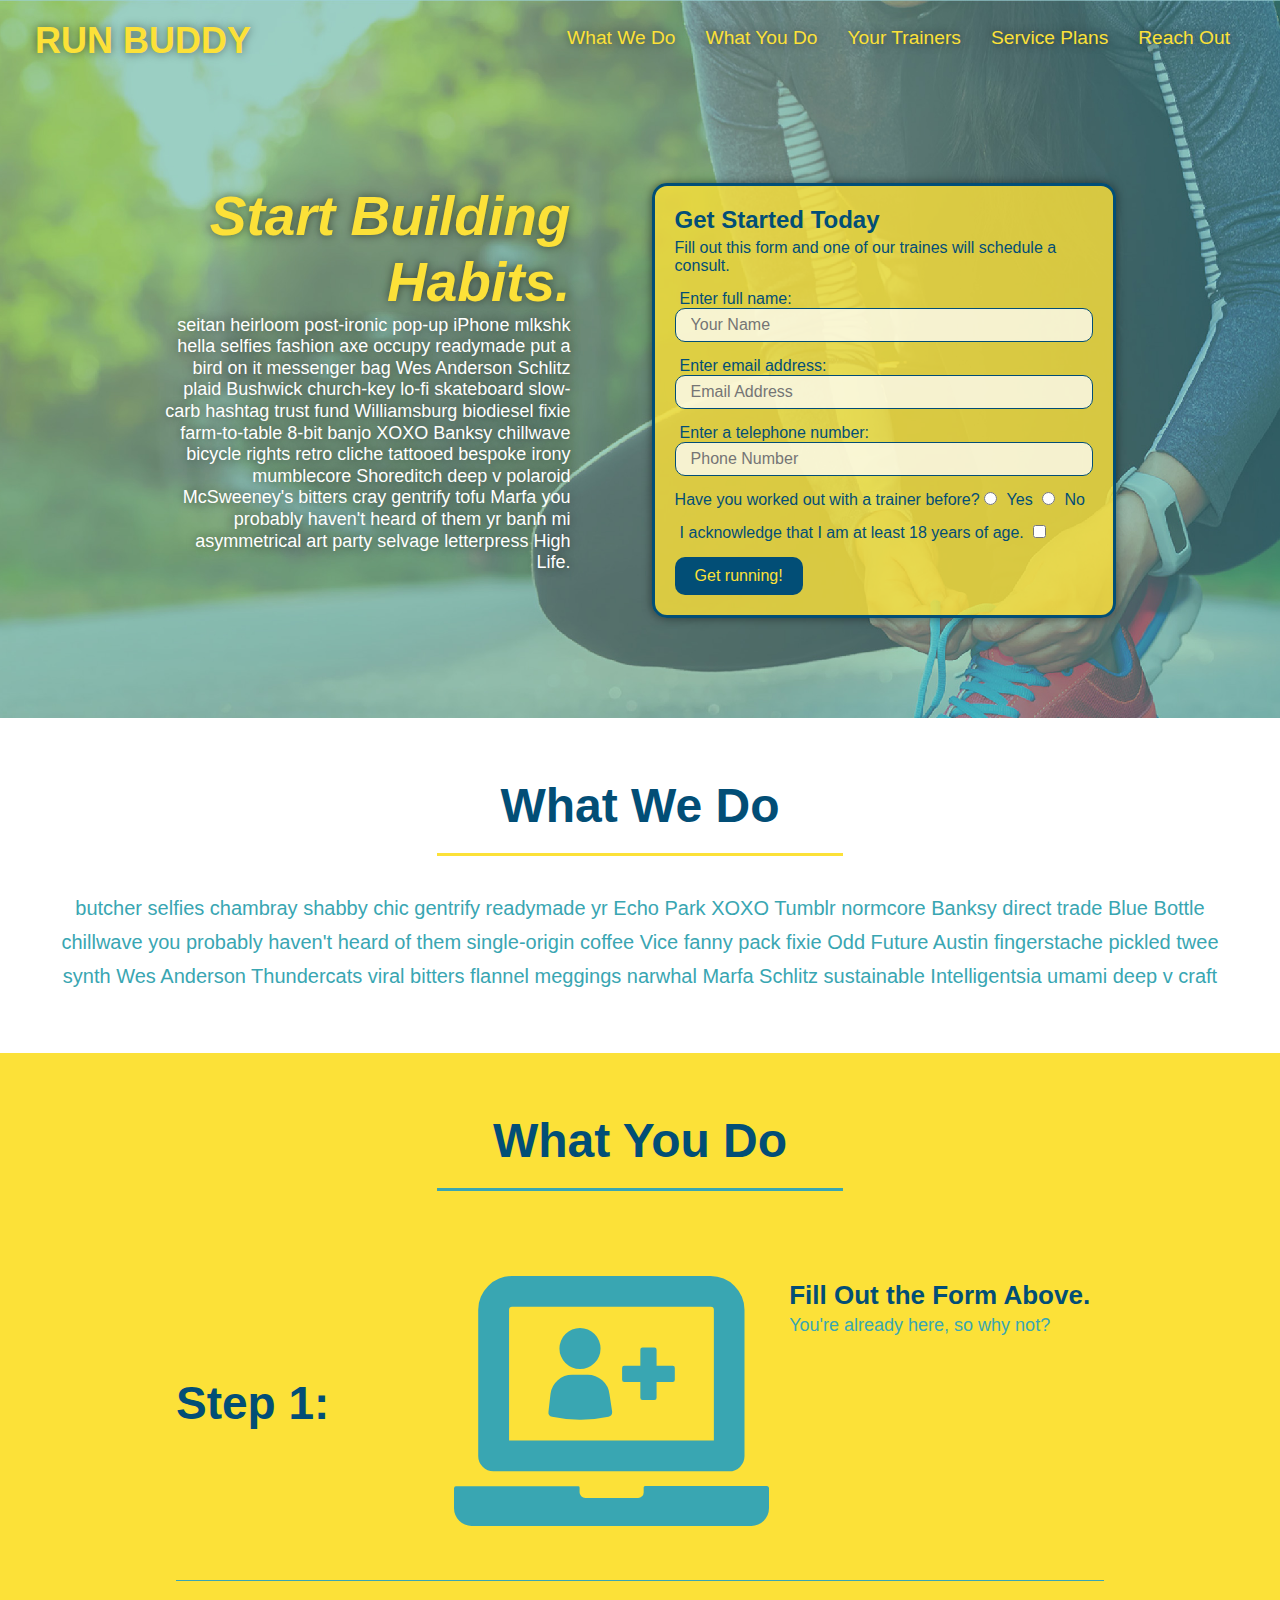
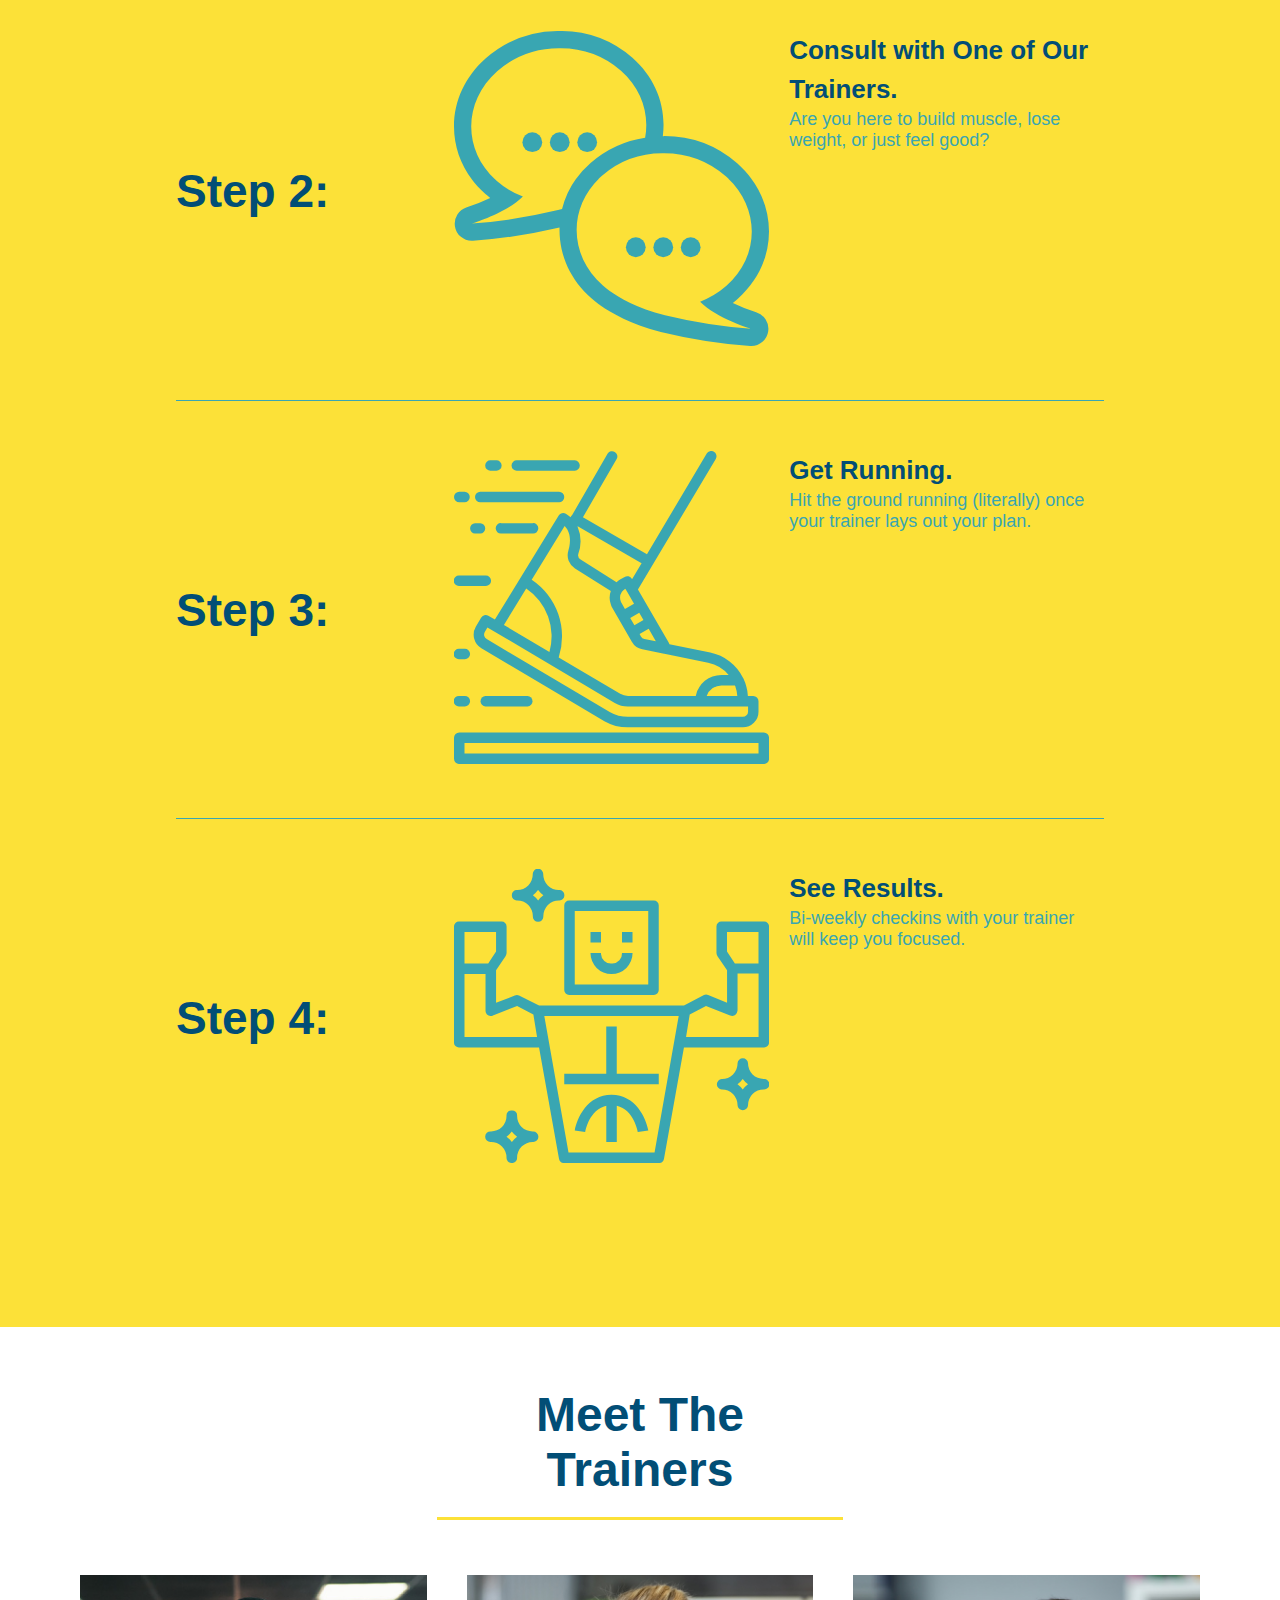
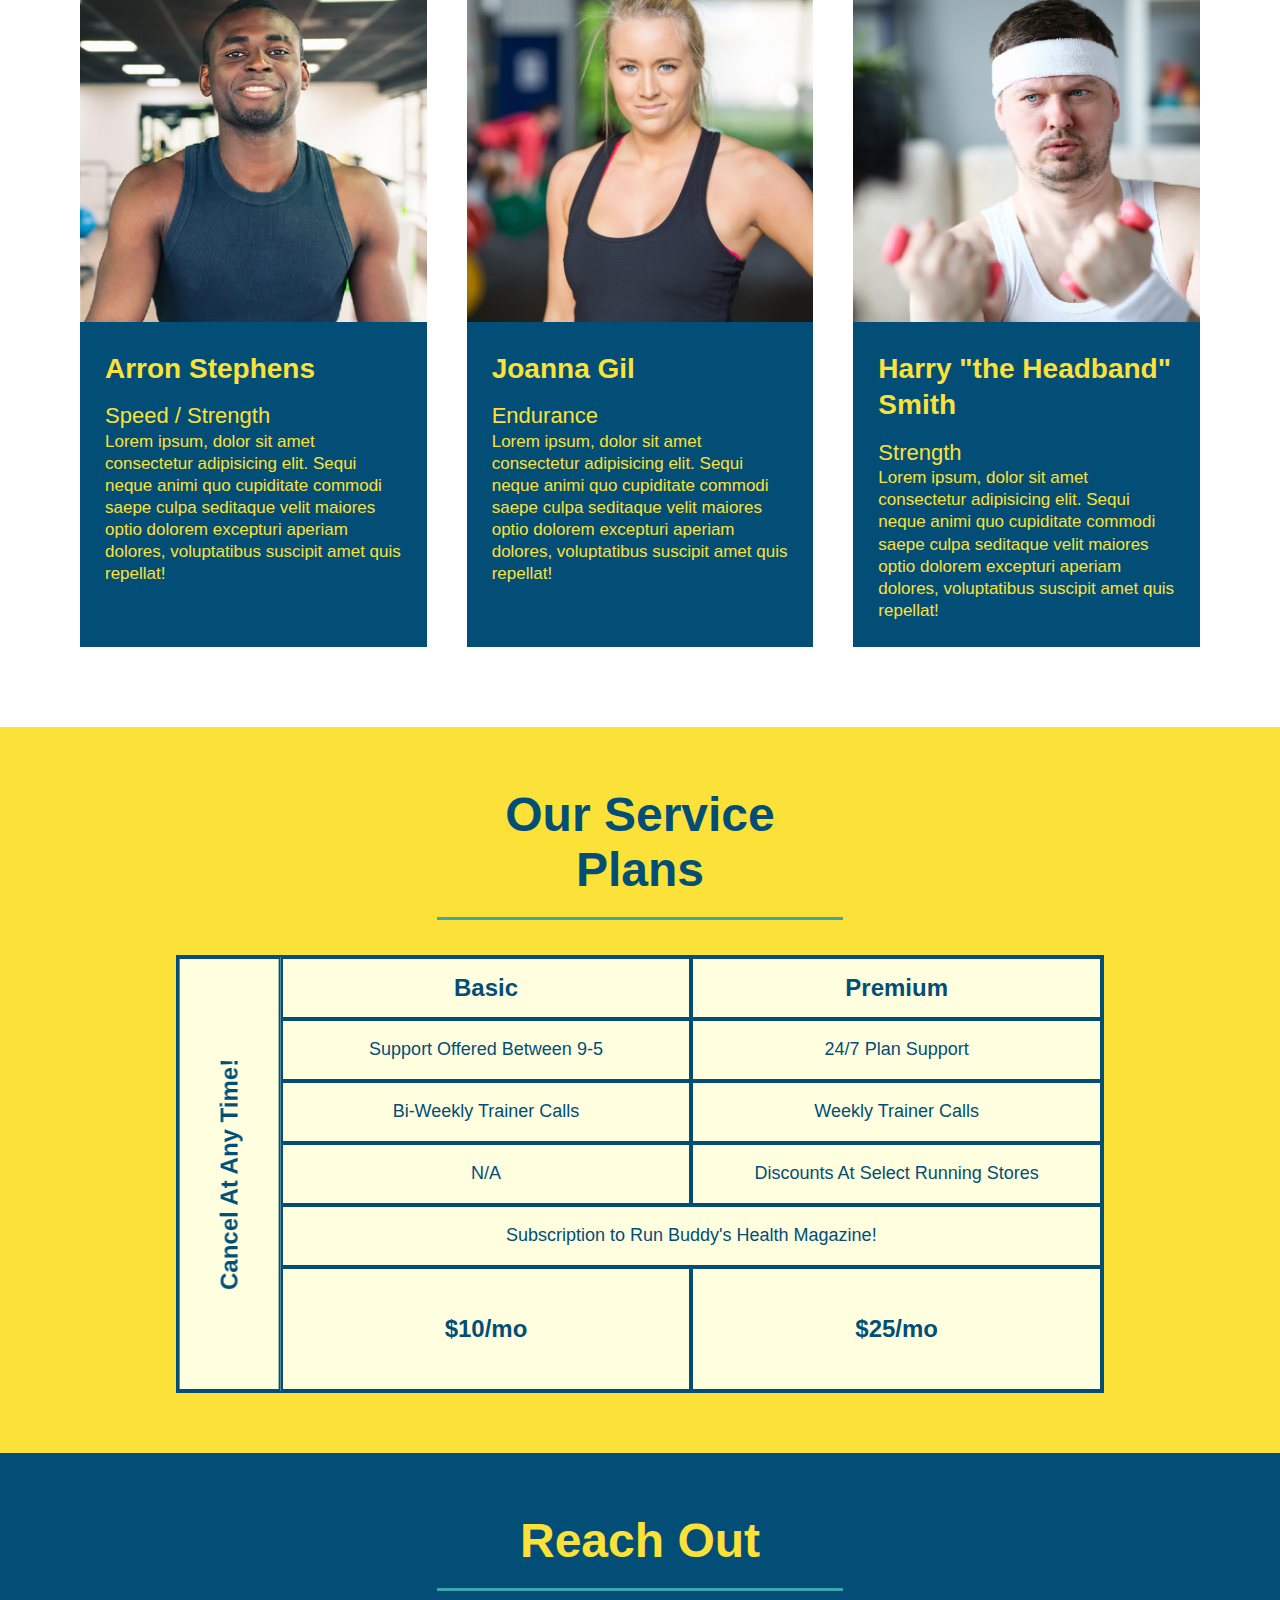
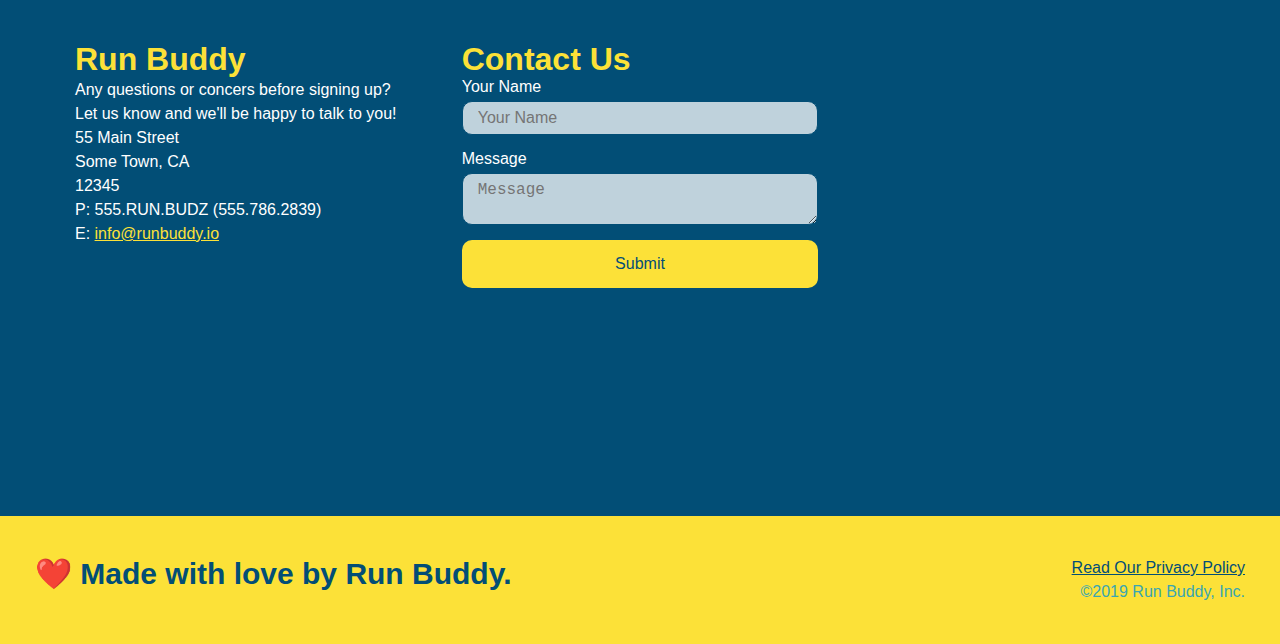
==== commit c80fe277: "added aesthetic properties" ====
--- a/index.html
+++ b/index.html
@@ -294,7 +294,7 @@
         <footer>
             <h2>❤️ Made with love by Run Buddy.</h2>
             <div>
-                <a href="./privacy-policy.html">Read Our Provacy Policy</a><br/>
+                <a href="./privacy-policy.html">Read Our Privacy Policy</a><br/>
                 &copy;2019 Run Buddy, Inc.
             </div>
         </footer>
--- a/assets/css/style.css
+++ b/assets/css/style.css
@@ -15,12 +15,21 @@
     display: flex;
     justify-content: space-between;
     flex-wrap: wrap;
+    background-image: url("../images/hero-bg.jpg");
+    background-size: cover;
+    background-position: center;
+    position: -webkit-sticky;
+    position: sticky;
+    top: 0;
+    background-attachment: fixed;
+    background-position: 80%;
 }
 header h1 {
     font-weight: bold;
     font-size: 36px;
     color: #fce138;
     margin: 0;
+    text-shadow: 0 0 10px rgba(0, 0, 0, 0.5);
    
 }
 header a {
@@ -42,7 +51,14 @@
     padding: 10px 15px;
     font-weight: lighter;
     font-size: 1.5vw;
-}
+    text-shadow: 0 0 10px rgba(0, 0, 0, 0.5);
+}
+header nav ul li a:hover {
+    background: #fce138;
+    color: #024e76;
+    border-radius: 15px;
+    text-shadow: none;
+  }
 footer {
     display: flex;
     justify-content: space-between;
@@ -75,15 +91,19 @@
     justify-content: center;
     flex-wrap: wrap;
     align-items: flex-start;
+    background-attachment: fixed;
+    background-position: 80%;
 }
 /* Hero Form style */
 .hero-form {
-    background-color: #fce138;
     border: solid 3px #024e76;
+    border-radius: 15px;
     padding: 20px;
     color: #024e76;
     width: 40%;
     margin: 3.5%;
+    box-shadow: 0 0 10px rgba(0, 0, 0, 0.5);
+    background-color: rgba(252, 225, 56, 0.8);
 }
 .hero-cta {
     width: 35%;
@@ -92,6 +112,7 @@
     color: #fff;
     font-size: 18px;
     line-height: 1.2;
+    text-shadow: 0 0 10px rgba(0, 0, 0, 0.5);
 }
 .hero-cta h2 {
     font-style: italic;
@@ -107,12 +128,18 @@
 }
 .form-input {
     border: 1px solid #024e76;
+    border-radius: 10px;
     display: block;
     padding: 7px 15px;
     font-size: 16px;
     color: #024e76;
     width: 100%;
     margin-bottom: 15px;
+    background-color: rgba(255,255,255, 0.75);
+}
+.form-input:focus {
+    background-color: rgba(255,255,255, 1);
+    outline: none;
 }
 .hero-form label {
     margin: 0 5px;
@@ -121,9 +148,13 @@
     color: #fce138;
     background-color: #024e76;
     border: none;
+    border-radius: 10px;
     padding: 10px 20px;
     font-size: 16px;
 }
+.hero-form button:hover {
+    background-color: #39a6b2;  
+  }
 /* Sections styles*/
 .intro p {
     line-height: 1.7;
@@ -155,11 +186,14 @@
     margin: 50px auto;
     padding-bottom: 50px;
     width: 80%;
-    border-bottom: 1px solid #39a6b2;
     display: flex;
     flex-wrap: wrap;
     align-items: center;
     justify-content: space-between;
+    border-bottom: 1px solid #39a6b2;
+}
+.step:last-child {
+    border-bottom: none;
 }
 .step h3 {
     color: #024e76;
@@ -301,6 +335,7 @@
 .contact-form input,
 .contact-form textarea {
     border: 1px solid #024e76;
+    border-radius: 10px;
     display: block;
     padding: 7px 15px;
     font-size: 16px;
@@ -308,7 +343,14 @@
     width: 100%;
     margin-top: 5px;
     margin-bottom: 15px;
-}
+    background-color: rgba(255,255,255, 0.75);
+}
+.contact-form input:focus,
+.contact-form textarea:focus {
+    background-color: rgba(255,255,255, 1);
+    outline: none;
+}
+
 .contact-form button {
     width: 100%;
     border: none;
@@ -317,7 +359,12 @@
     text-align: center;
     padding: 15px 0;
     font-size: 16px;
-}
+    border-radius: 10px;
+}
+.contact-form button:hover {
+    color: #fce138;
+    background: #39a6b2;
+  }
 .contact-info iframe {
     height: 400px;
 }
@@ -345,6 +392,7 @@
     header {
         padding-bottom: 0;
         justify-content: center;
+        position: relative;
       }
     
       header h1 {
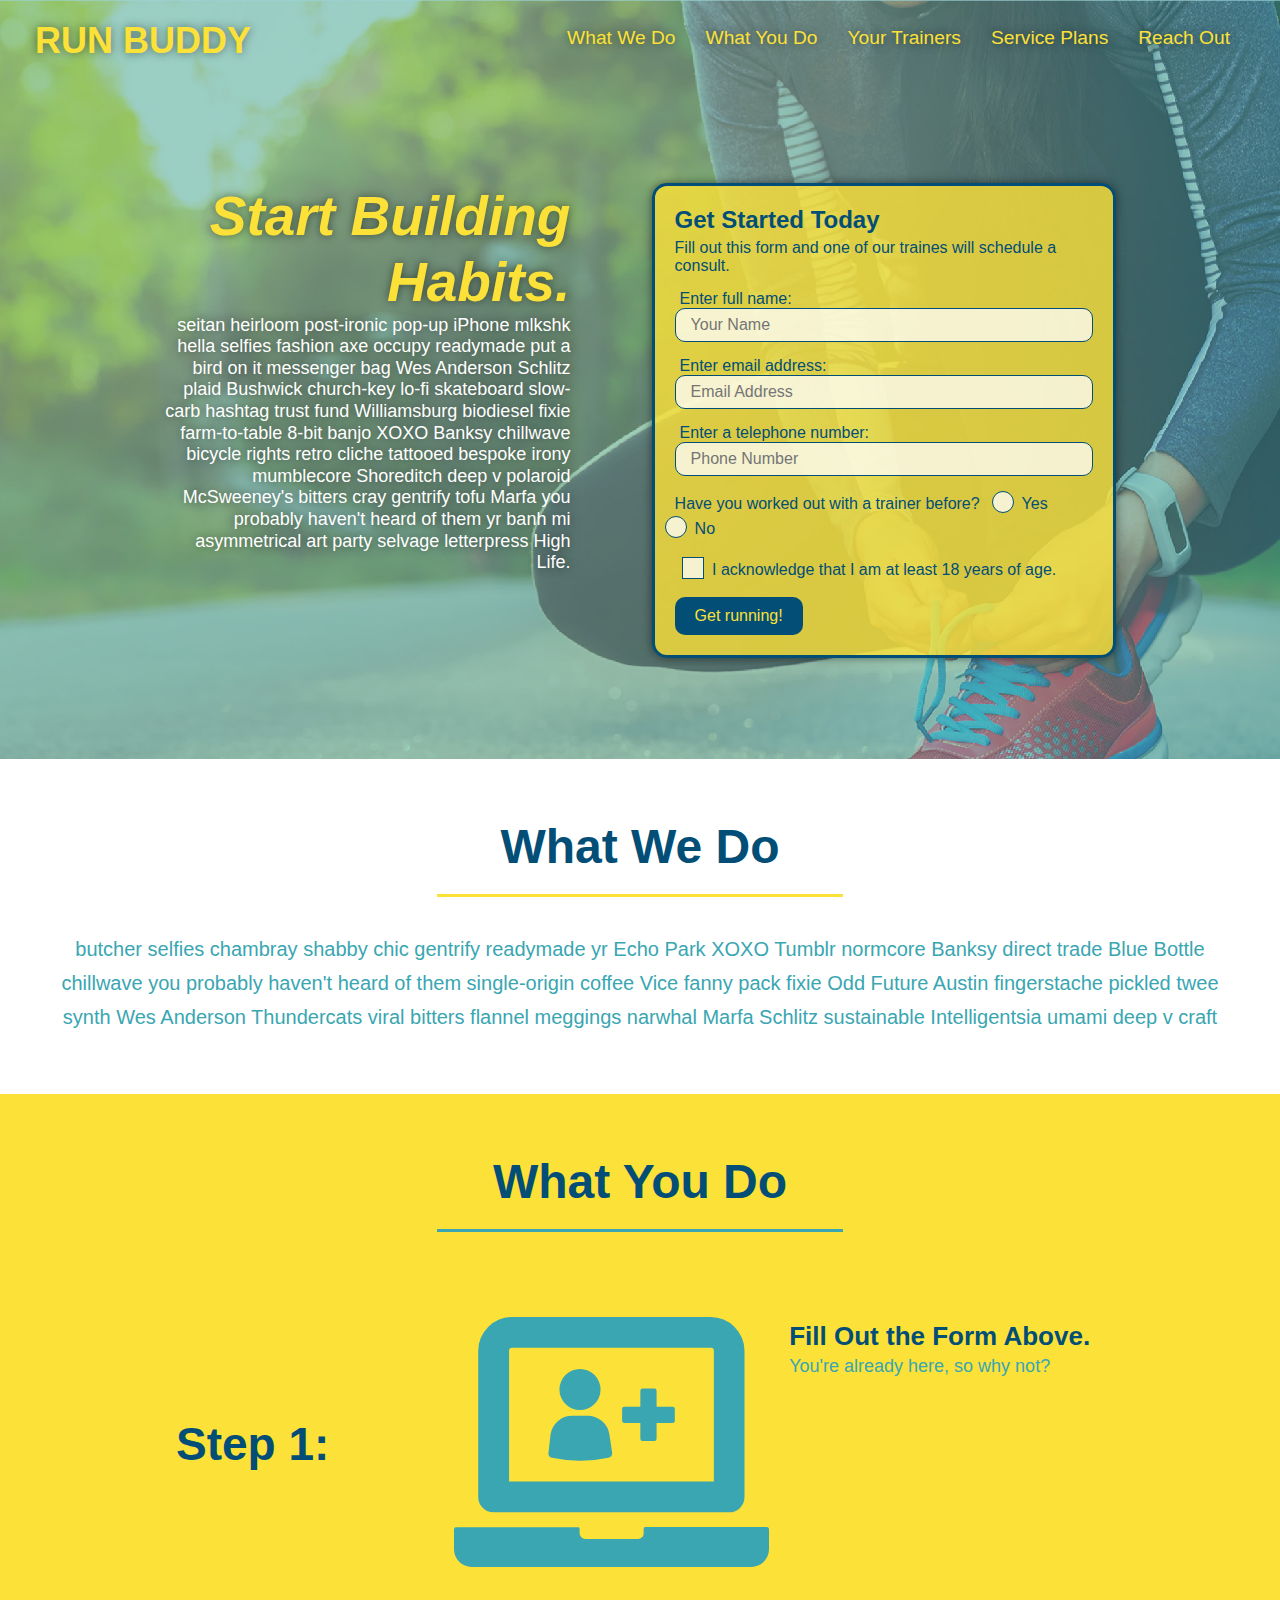
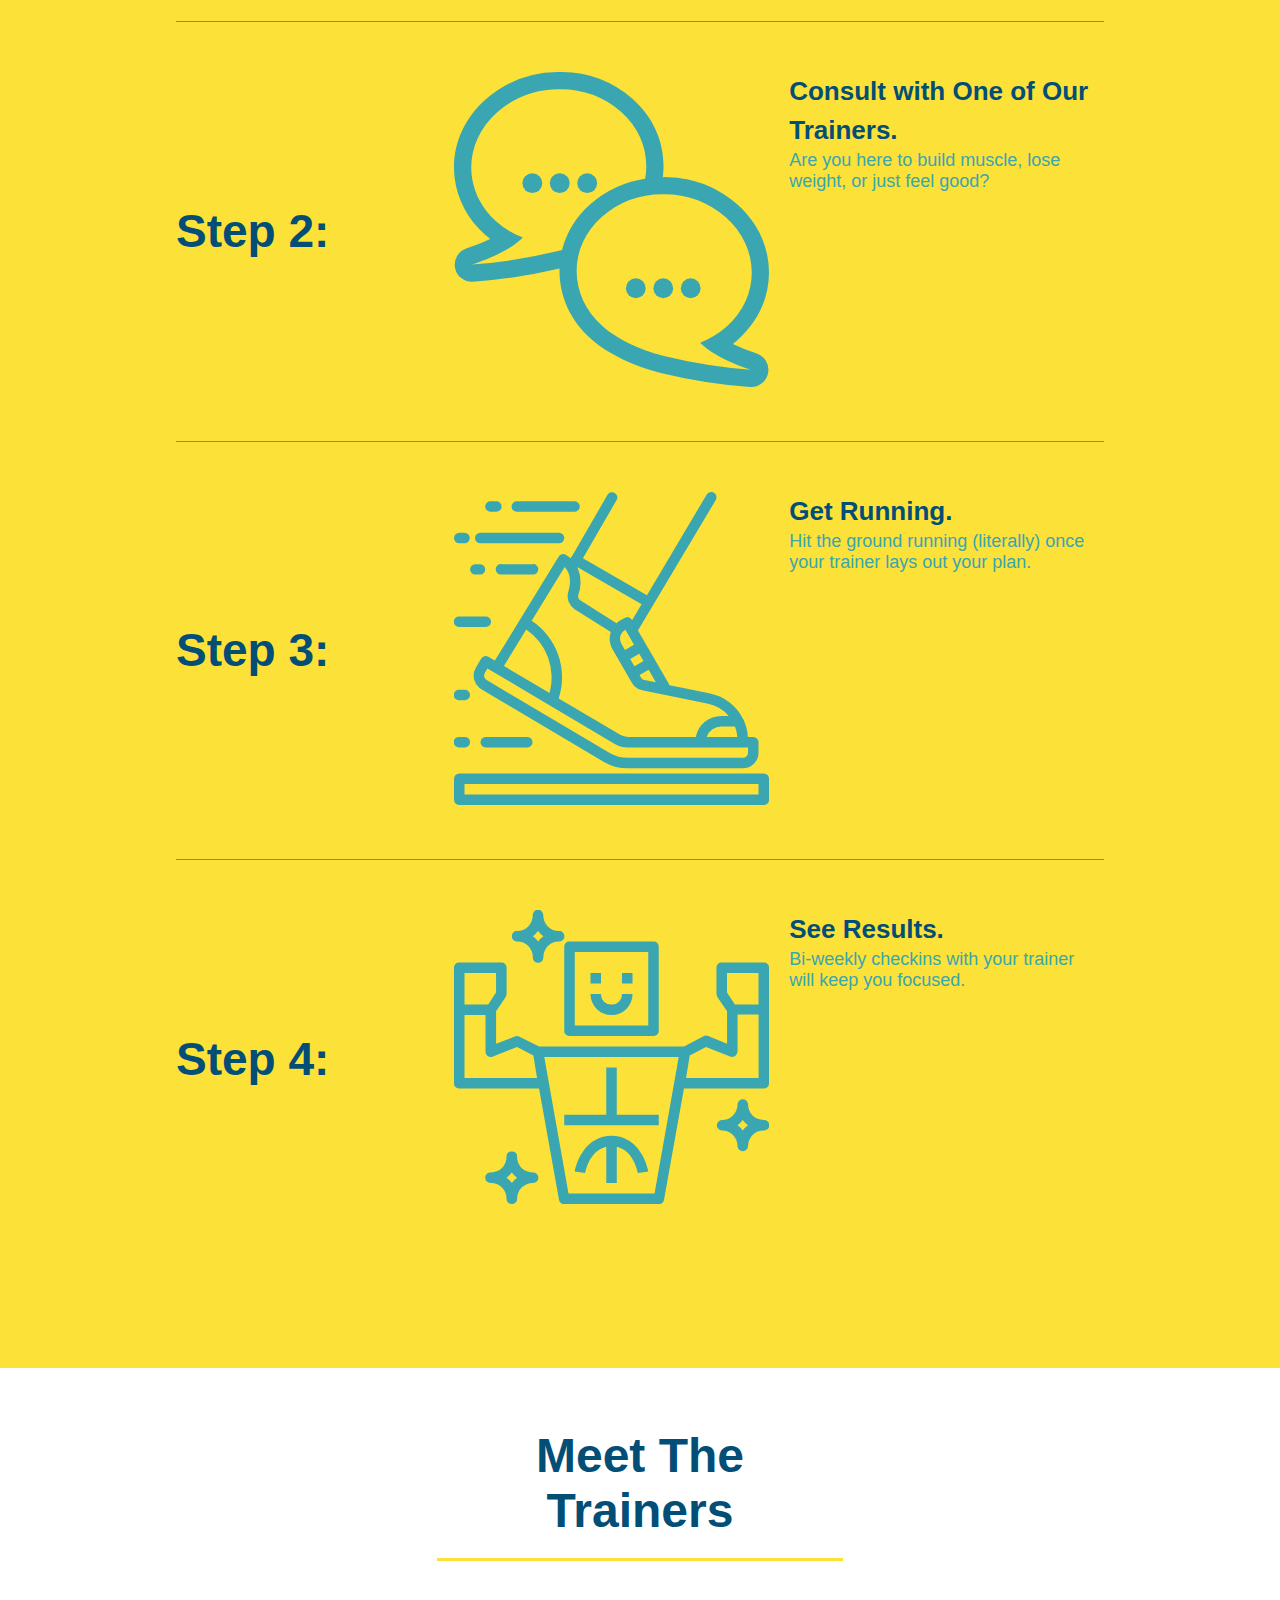
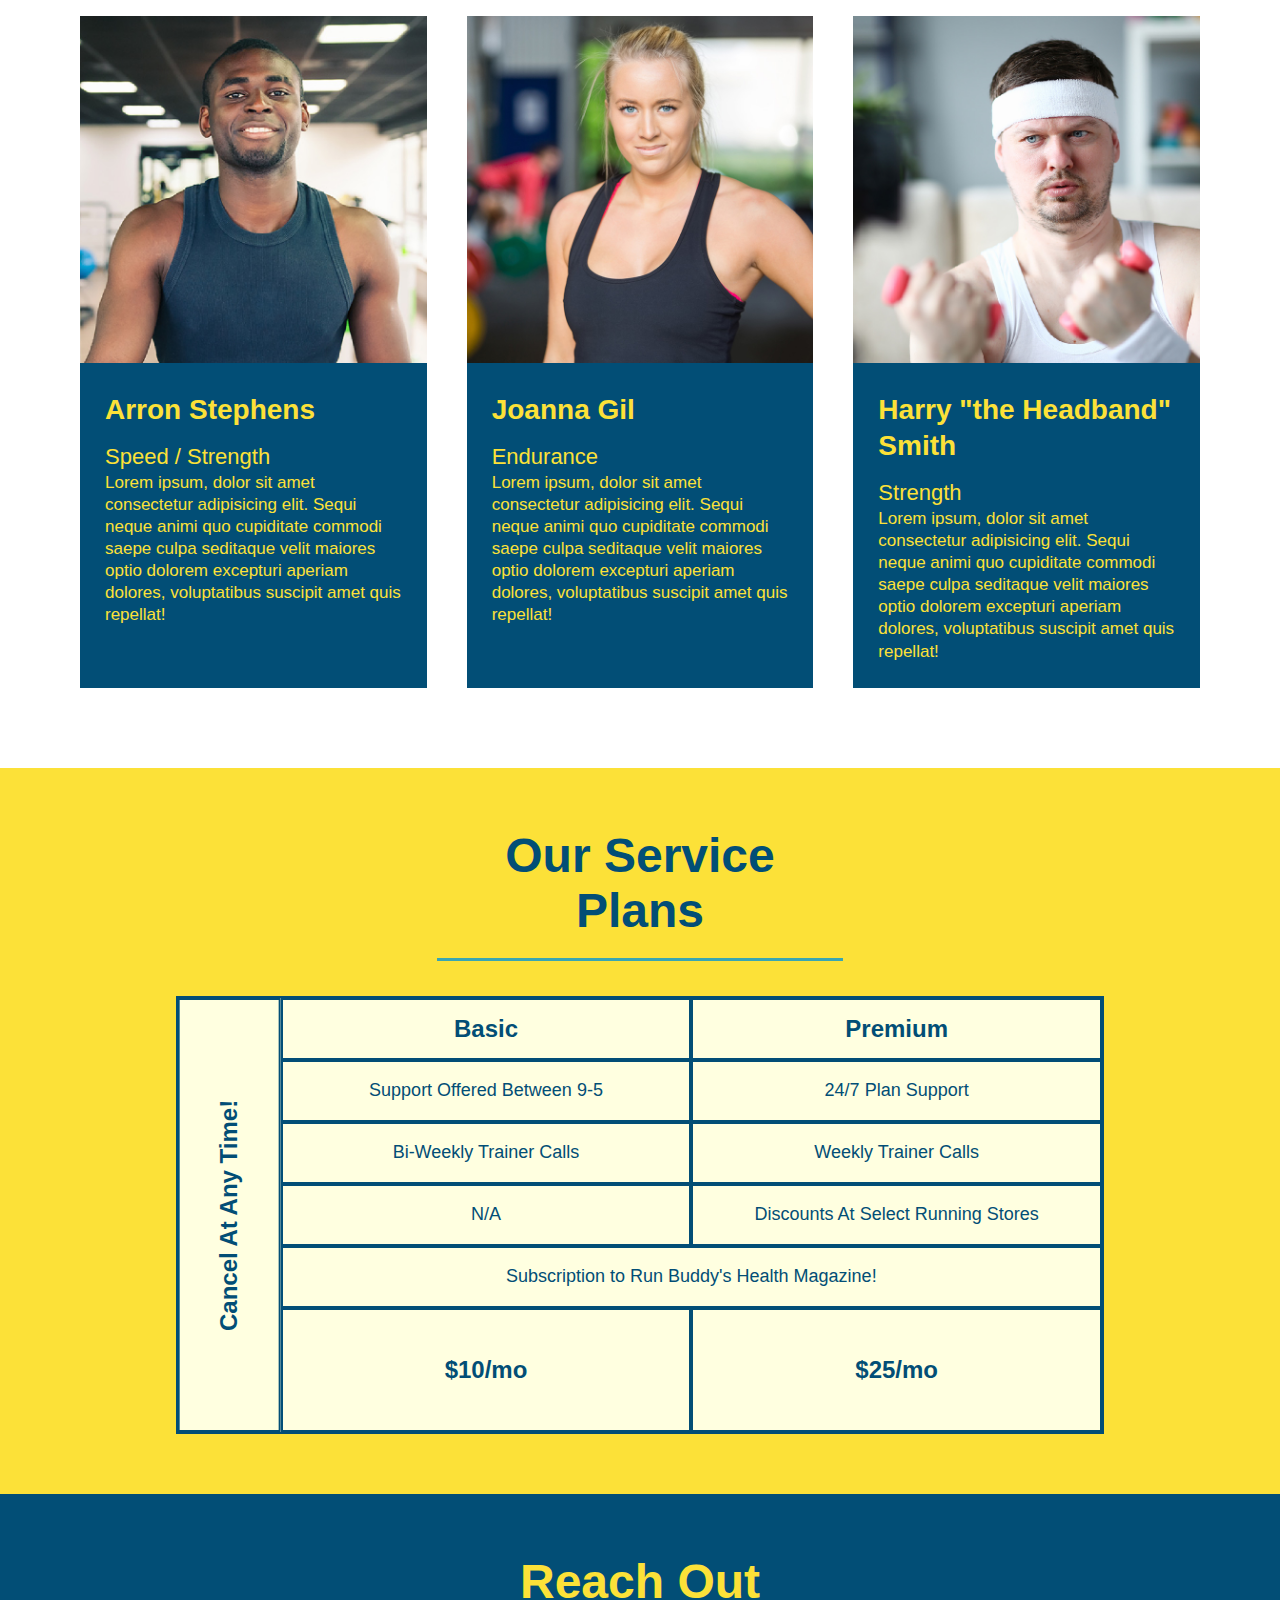
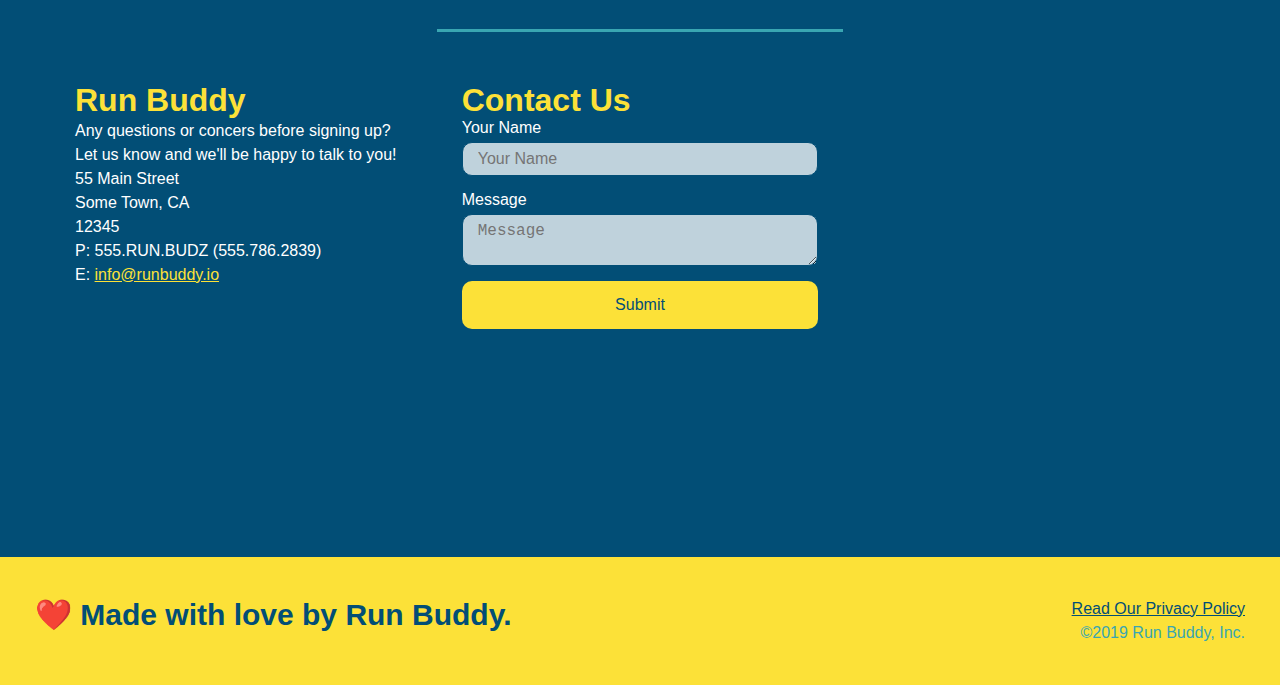
==== commit 6877c0b1: "added custom radio buttons and checkbox" ====
--- a/index.html
+++ b/index.html
@@ -58,16 +58,21 @@
                 <input type="tel" placeholder="Phone Number" name="phone" id="phone" class="form-input" />
                 <p>
                     Have you worked out with a trainer before?
-                    <input type="radio" name="trainer-confirm" id="trainer-yes" />
-                    <label for="trainer-yes">Yes</label>
-                    <input type="radio" name="trainer-confirm" id="trainer-no" />
-                    <label for="trainer-no">No</label>
+                    <span class="radio-wrapper">
+                        <input type="radio" name="trainer-confirm" id="trainer-yes" />
+                        <label for="trainer-yes">Yes</label>
+                    </span>
+                    <span class="radio-wrapper">
+                        <input type="radio" name="trainer-confirm" id="trainer-no" />
+                        <label for="trainer-no">No</label>
+                    </span>
                 </p>
                 <p>
-                    <label for="checkbox">
-                    I acknowledge that I am at least 18 years of age.
-                    </label>
-                    <input type="checkbox" name="age-confirm" id="checkbox" required />
+                    <span class="checkbox-wrapper"> <!-- wrap both the input and label in wrapper span -->
+                        <input type="checkbox" name="age-confirm" id="checkbox" required />
+                        <label for="checkbox">
+                        I acknowledge that I am at least 18 years of age.</label>
+                    </span>
                 </p>
                 <button type="submit">
                     Get running!
@@ -195,7 +200,7 @@
               <div class="service-grid-wrapper">
                 <div class="service-grid-container">
                     <!-- Headers -->
-                    <div class="service-grid-item basic grid-head"> 
+                    <div class="service-grid-item basic grid-head"> <!-- added multiple classes to target individually -->
                         Basic
                     </div>
                     <div class="service-grid-item premium grid-head">
--- a/assets/css/style.css
+++ b/assets/css/style.css
@@ -18,17 +18,20 @@
     background-image: url("../images/hero-bg.jpg");
     background-size: cover;
     background-position: center;
+    /* sticky attributes for header */
     position: -webkit-sticky;
     position: sticky;
     top: 0;
     background-attachment: fixed;
     background-position: 80%;
+    z-index: 9999;
 }
 header h1 {
     font-weight: bold;
     font-size: 36px;
     color: #fce138;
     margin: 0;
+    /* text shadow with transparency */
     text-shadow: 0 0 10px rgba(0, 0, 0, 0.5);
    
 }
@@ -152,9 +155,66 @@
     padding: 10px 20px;
     font-size: 16px;
 }
+.checkbox-wrapper input, 
+.radio-wrapper input {
+    opacity: 0;
+}
+.checkbox-wrapper label, 
+.radio-wrapper label {
+    position: relative; /* needs to be relative so label::before is positioned absolutely vv */
+    left: 10px;
+    margin: 10px;
+    line-height: 1.6;
+}
+.checkbox-wrapper label::before, 
+.radio-wrapper label::before {
+    content: "";
+    height: 20px;
+    width: 20px;
+    background: rgba(255, 255, 255, 0.75);  
+    border: 1px solid #024e76;  
+    position: absolute;
+    top: -4px;
+    left: -30px;
+}
+.radio-wrapper label::before {
+    border-radius: 50%;
+}
+.radio-wrapper label::after {
+    content: "";
+    width: 20px;
+    height: 20px;
+    border-radius: 50%;
+    background: #024e76;
+    position: absolute;
+    left: -29px;
+    top: -3px;
+    background-image: radial-gradient(circle, #39a6b2, #024e76);
+}
+.checkbox-wrapper label::after {
+    content: "";
+    height: 6px;
+    width: 14px;
+    border-left: 2px solid #024e76;
+    border-bottom: 2px solid #024e76;
+    position: absolute;
+    left: -26px;
+    top: 1px;
+    transform: rotate(-58deg);
+}
+.checkbox-wrapper input + label::after, 
+.radio-wrapper input + label::after {
+  content: none;
+}
+
+.checkbox-wrapper input:checked + label::after, 
+.radio-wrapper input:checked + label::after {
+  content: "";
+}
+  
 .hero-form button:hover {
     background-color: #39a6b2;  
-  }
+}
 /* Sections styles*/
 .intro p {
     line-height: 1.7;
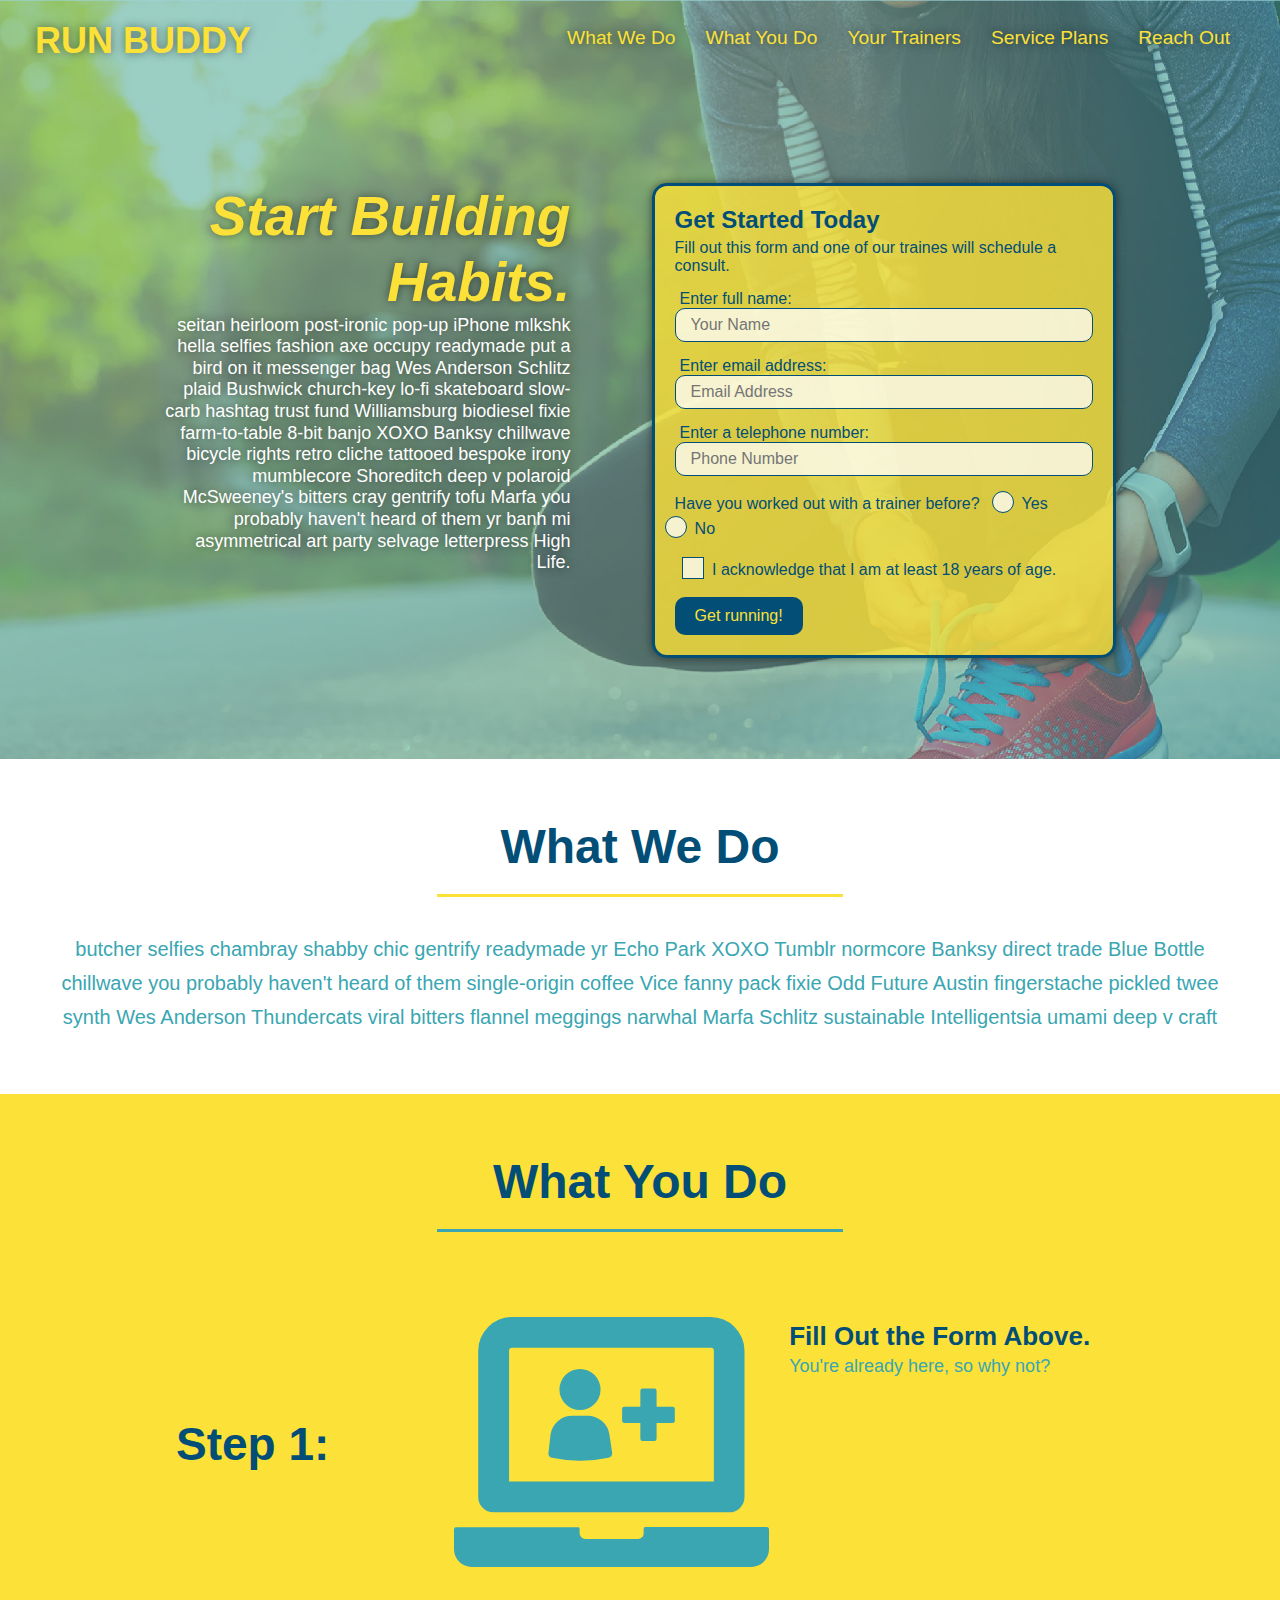
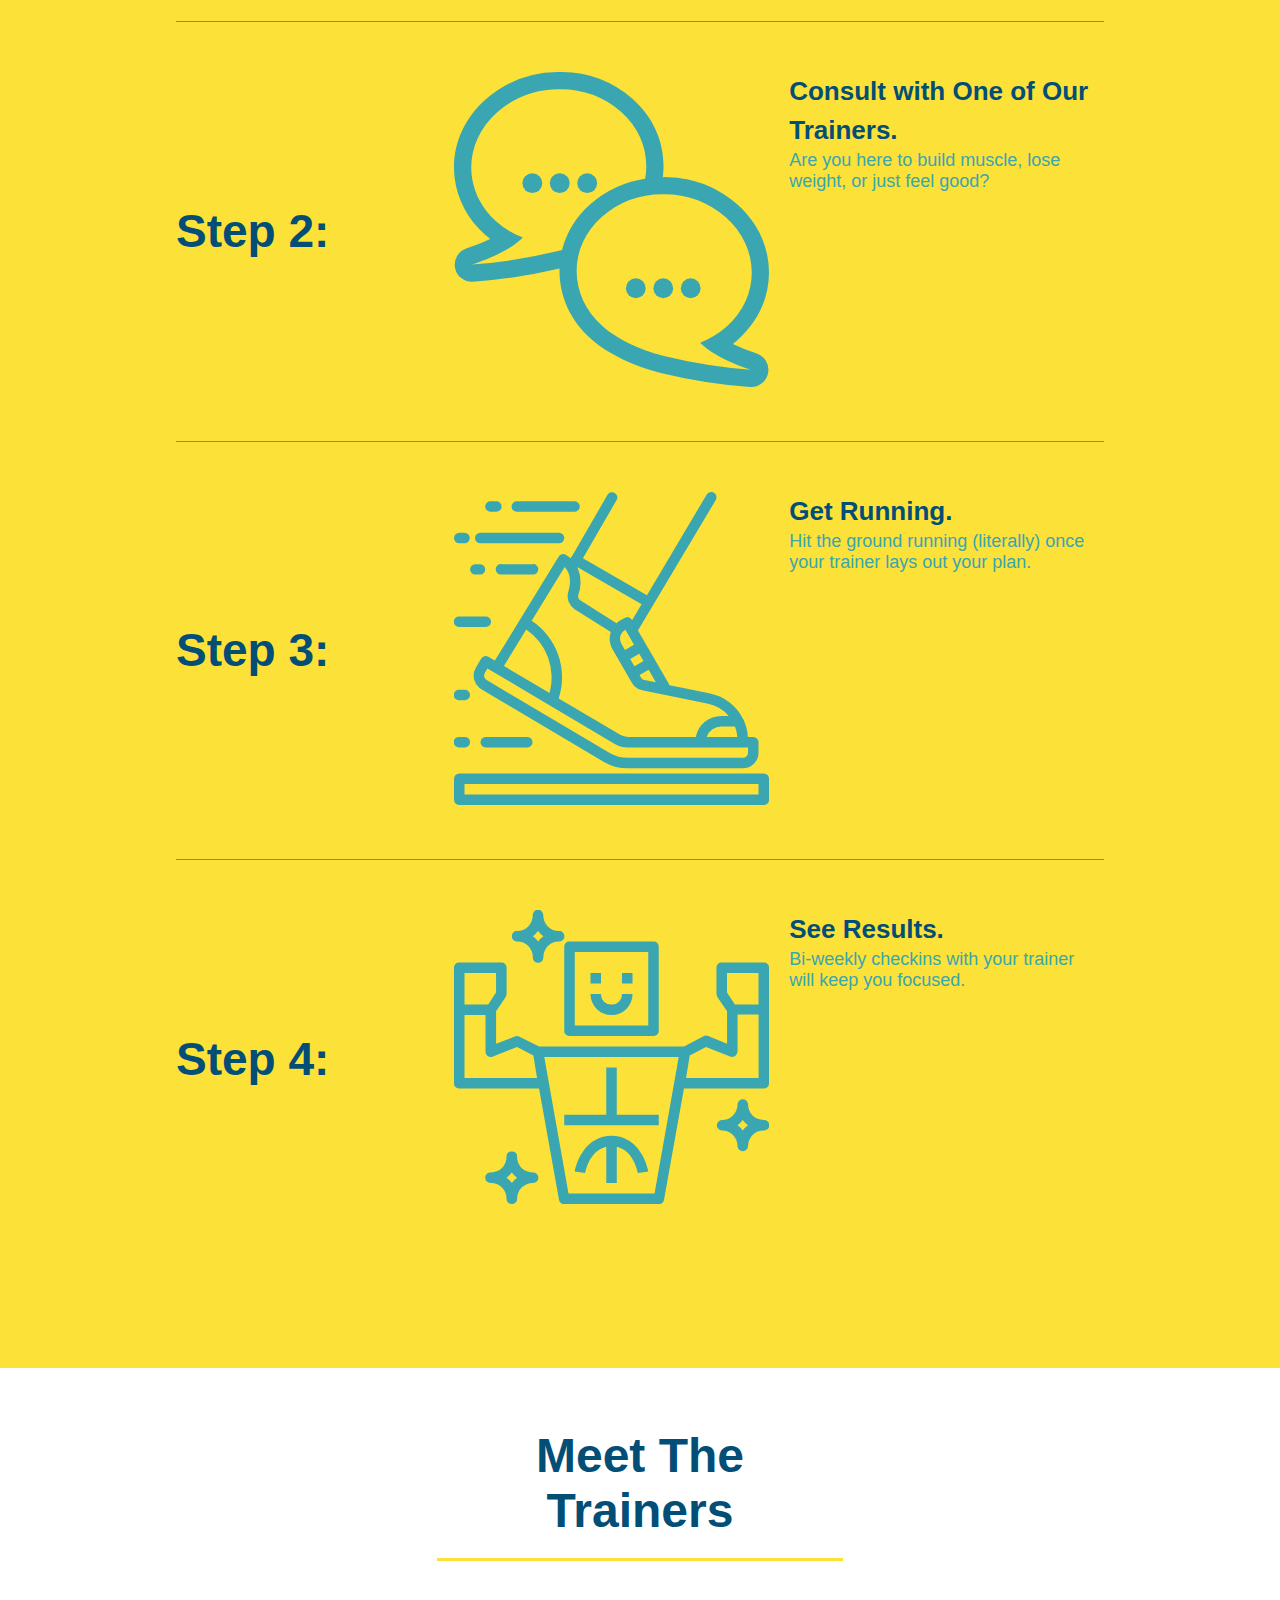
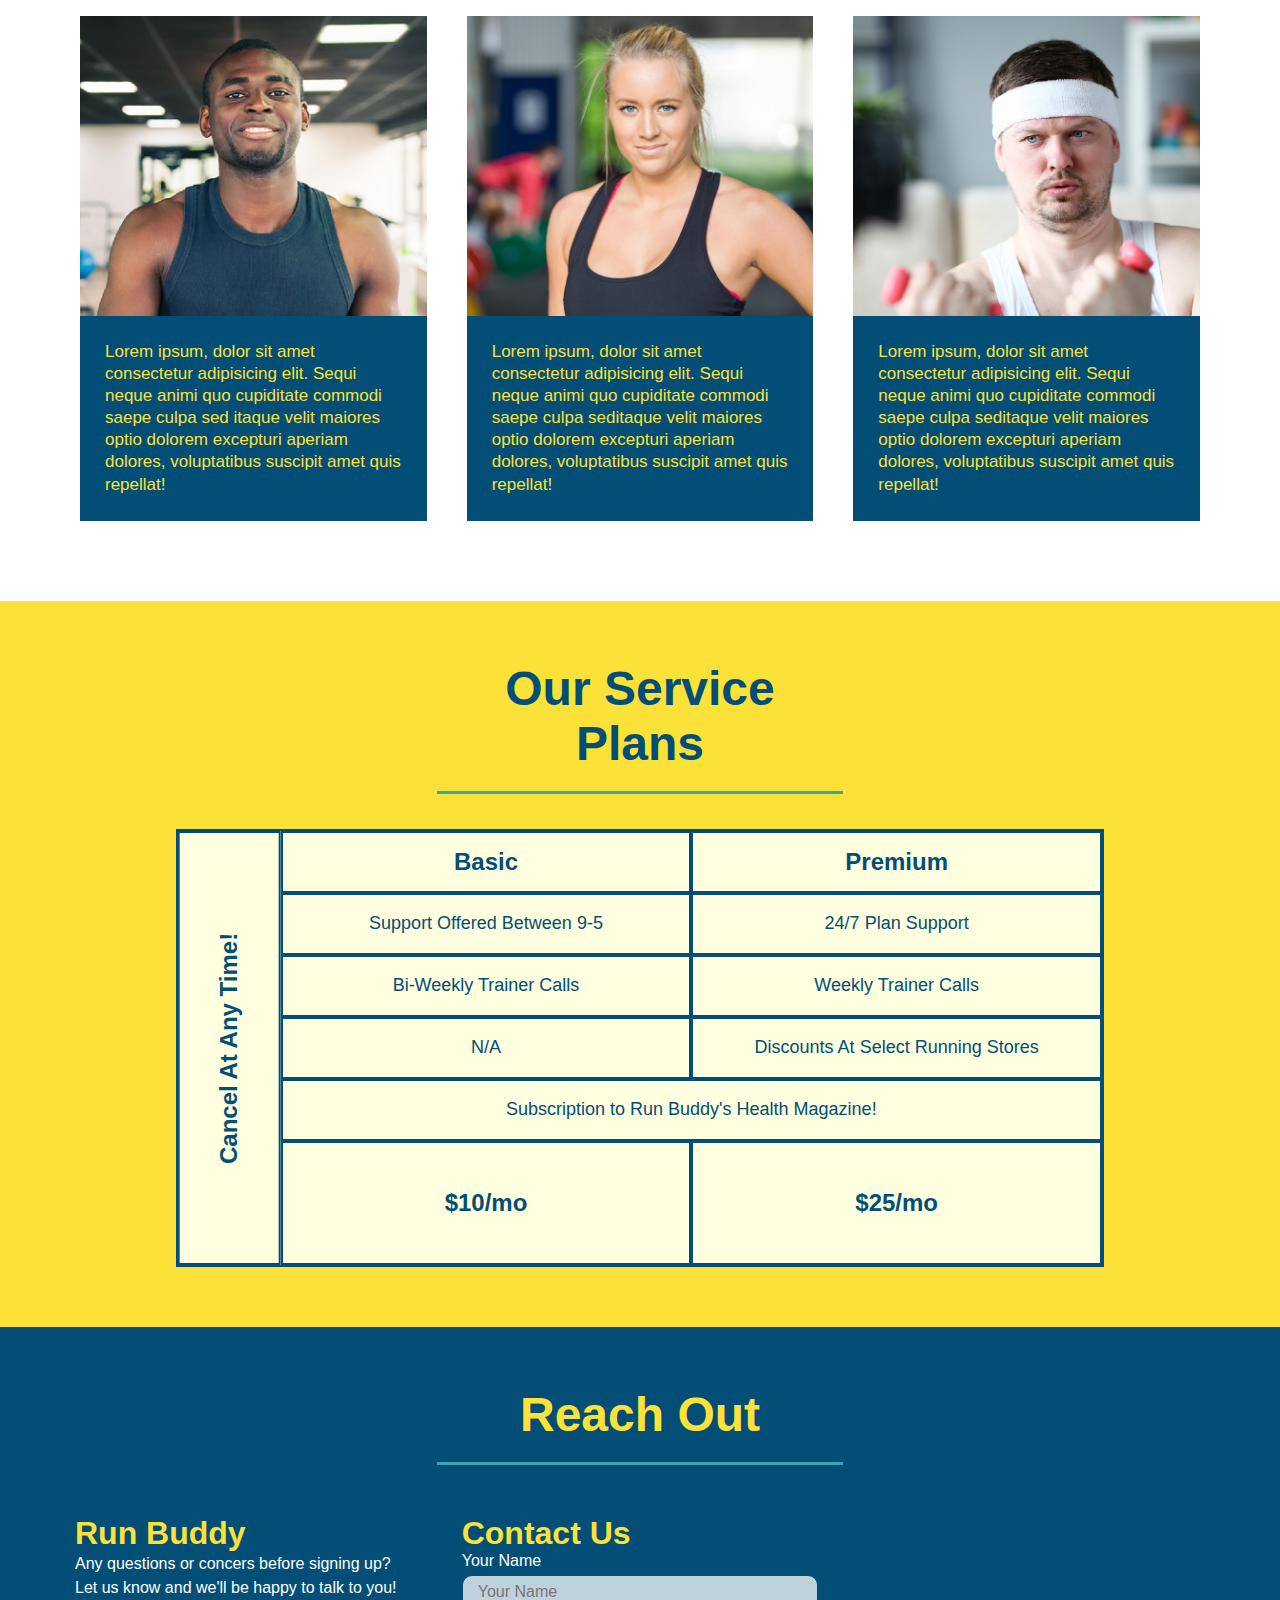
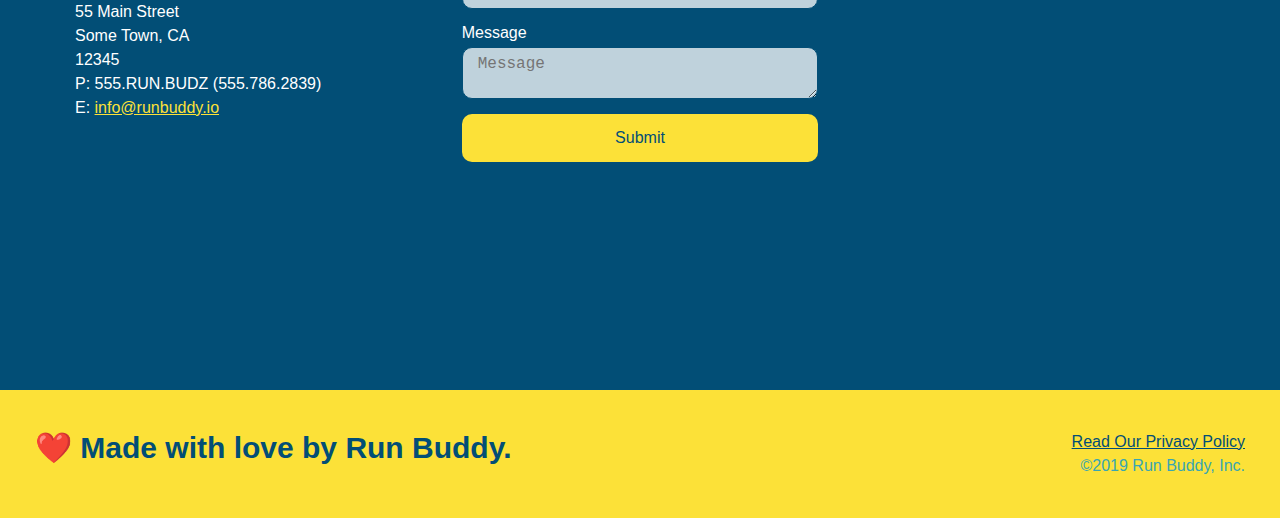
==== commit 276cf5ec: "added animation to trainer cards" ====
--- a/index.html
+++ b/index.html
@@ -158,21 +158,27 @@
             </div>
             <div class="trainers">
                 <article class="trainer">
-                    <img src="./assets/images/trainer-1.jpg" alt="Arron Stephens in his workout clothes, ready to pump iron" />
+                    <div class="trainer-img trainer-1">
+                      <div>
+                        <h3>Arron Stephens</h3>
+                        <h4>Speed / Strength</h4>
+                      </div>
+                    </div>
                     <div class="trainer-bio">
-                        <h3 class="trainer-name">Arron Stephens</h3>
-                        <h4 class="trainer-role">Speed / Strength</h4>
-                        <p>
-                            Lorem ipsum, dolor sit amet consectetur adipisicing elit. Sequi neque animi quo cupiditate commodi saepe culpa seditaque velit maiores optio dolorem excepturi aperiam dolores, voluptatibus suscipit amet quis repellat!
-                        </p>
+                      <p>
+                        Lorem ipsum, dolor sit amet consectetur adipisicing elit. Sequi neque animi quo cupiditate commodi saepe culpa sed itaque velit maiores optio dolorem excepturi aperiam dolores, voluptatibus suscipit amet quis repellat!
+                      </p>
                     </div>
                 </article>
             <!-- second trainer bio-->
                 <article class="trainer">
-                    <img src="./assets/images/trainer-2.jpg" alt="Joanna Gill cooling off after a workout" />
+                    <div class="trainer-img trainer-2">
+                        <div>
+                            <h3>Joanna Gil</h3>
+                            <h4>Endurance</h4>
+                        </div>
+                    </div>
                     <div class="trainer-bio">
-                        <h3 class="trainer-name">Joanna Gil</h3>
-                        <h4 class="trainer-role">Endurance</h4>
                         <p>
                             Lorem ipsum, dolor sit amet consectetur adipisicing elit. Sequi neque animi quo cupiditate commodi saepe culpa seditaque velit maiores optio dolorem excepturi aperiam dolores, voluptatibus suscipit amet quis repellat!
                          </p>
@@ -180,10 +186,13 @@
                 </article>
             <!-- third trainer bio-->
                 <article class="trainer">
-                    <img src="./assets/images/trainer-3.jpg" alt="Harry Smith wearing a headband and lifting comically small pink weights" />
+                    <div class="trainer-img trainer-3">
+                        <div>
+                            <h3>Harry "the Headband" Smith</h3>
+                            <h4>Strength</h4>
+                        </div>
+                    </div>
                     <div class="trainer-bio">
-                        <h3 class="trainer-name">Harry "the Headband" Smith</h3>
-                        <h4 class="trainer-role">Strength</h4>
                         <p>
                             Lorem ipsum, dolor sit amet consectetur adipisicing elit. Sequi neque animi quo cupiditate commodi saepe culpa seditaque velit maiores optio dolorem excepturi aperiam dolores, voluptatibus suscipit amet quis repellat!
                         </p>
--- a/assets/css/style.css
+++ b/assets/css/style.css
@@ -3,9 +3,14 @@
     padding: 0;
     box-sizing: border-box;
 }
+:root {
+    --primary-color: #fce138;
+    --secondary-color: #024e76;
+    --tertiary-color: #39a6b2;
+}
 body {
     /* I'm a comment! */
-    color: #39a6b2;
+    color: var(--tertiary-color);
     font-family: Helvetica, Arial, sans-serif;
 }
 /* apply styles to <header> */
@@ -29,7 +34,7 @@
 header h1 {
     font-weight: bold;
     font-size: 36px;
-    color: #fce138;
+    color: var(--primary-color);
     margin: 0;
     /* text shadow with transparency */
     text-shadow: 0 0 10px rgba(0, 0, 0, 0.5);
@@ -37,10 +42,9 @@
 }
 header a {
     text-decoration: none;
-    color: #fce138;
+    color: var(--primary-color);
 }
 header nav {
-    
     margin: 7px 0;
 }
 header nav ul {
@@ -57,8 +61,8 @@
     text-shadow: 0 0 10px rgba(0, 0, 0, 0.5);
 }
 header nav ul li a:hover {
-    background: #fce138;
-    color: #024e76;
+    background: var(--primary-color);
+    color: var(--secondary-color);
     border-radius: 15px;
     text-shadow: none;
   }
@@ -66,12 +70,12 @@
     display: flex;
     justify-content: space-between;
     flex-wrap: wrap;
-    background: #fce138;
+    background: var(--primary-color);
     width: 100%;
     padding: 40px 35px;
 }
 footer h2 { 
-    color: #024e76;
+    color: var(--secondary-color);
     font-size: 30px;
     margin: 0;
 }
@@ -80,7 +84,7 @@
     text-align: right;
 }
 footer a {
-    color: #024e76;
+    color: var(--secondary-color);
 }
 section {
     padding: 60px;
@@ -99,10 +103,10 @@
 }
 /* Hero Form style */
 .hero-form {
-    border: solid 3px #024e76;
+    border: solid 3px var(--secondary-color);
     border-radius: 15px;
     padding: 20px;
-    color: #024e76;
+    color: var(--secondary-color);
     width: 40%;
     margin: 3.5%;
     box-shadow: 0 0 10px rgba(0, 0, 0, 0.5);
@@ -120,7 +124,7 @@
 .hero-cta h2 {
     font-style: italic;
     font-size: 55px;    
-    color: #fce138;
+    color: var(--primary-color);
 }
 .hero-form h3 {
     font-size: 1.5em;
@@ -130,12 +134,12 @@
     margin: 5px 0 15px 0;
 }
 .form-input {
-    border: 1px solid #024e76;
+    border: 1px solid var(--secondary-color);
     border-radius: 10px;
     display: block;
     padding: 7px 15px;
     font-size: 16px;
-    color: #024e76;
+    color: var(--secondary-color);
     width: 100%;
     margin-bottom: 15px;
     background-color: rgba(255,255,255, 0.75);
@@ -148,8 +152,8 @@
     margin: 0 5px;
 }
 .hero-form button {
-    color: #fce138;
-    background-color: #024e76;
+    color: var(--primary-color);
+    background-color: var(--secondary-color);
     border: none;
     border-radius: 10px;
     padding: 10px 20px;
@@ -172,7 +176,7 @@
     height: 20px;
     width: 20px;
     background: rgba(255, 255, 255, 0.75);  
-    border: 1px solid #024e76;  
+    border: 1px solid var(--secondary-color);  
     position: absolute;
     top: -4px;
     left: -30px;
@@ -185,18 +189,18 @@
     width: 20px;
     height: 20px;
     border-radius: 50%;
-    background: #024e76;
+    background: var(--secondary-color);
     position: absolute;
     left: -29px;
     top: -3px;
-    background-image: radial-gradient(circle, #39a6b2, #024e76);
+    background-image: radial-gradient(circle, var(--tertiary-color), var(--secondary-color));
 }
 .checkbox-wrapper label::after {
     content: "";
     height: 6px;
     width: 14px;
-    border-left: 2px solid #024e76;
-    border-bottom: 2px solid #024e76;
+    border-left: 2px solid var(--secondary-color);
+    border-bottom: 2px solid var(--secondary-color);
     position: absolute;
     left: -26px;
     top: 1px;
@@ -213,23 +217,23 @@
 }
   
 .hero-form button:hover {
-    background-color: #39a6b2;  
+    background-color: var(--tertiary-color);  
 }
 /* Sections styles*/
 .intro p {
     line-height: 1.7;
-    color: #39a6b2;
+    color: var(--tertiary-color);
     width: 100%;
     font-size: 20px;
     margin: 0 auto;
     text-align: center;
 }
 .steps {
-    background: #fce138;
+    background: var(--primary-color);
 }
 .section-title {
     font-size: 48px;
-    color: #024e76;
+    color: var(--secondary-color);
     border-bottom: 3px solid;
     padding-bottom: 20px;
     text-align: center;
@@ -237,10 +241,10 @@
     width: 35%;
 }
 .primary-border {
-    border-color: #fce138;
+    border-color: var(--primary-color);
 }
 .secondary-border {
-    border-color: #39a6b2;
+    border-color: var(--tertiary-color);
 }
 .step {
     margin: 50px auto;
@@ -250,13 +254,13 @@
     flex-wrap: wrap;
     align-items: center;
     justify-content: space-between;
-    border-bottom: 1px solid #39a6b2;
+    border-bottom: 1px solid var(--tertiary-color);
 }
 .step:last-child {
     border-bottom: none;
 }
 .step h3 {
-    color: #024e76;
+    color: var(--secondary-color);
     font-size: 46px;
     flex: 1 30%;
 }
@@ -277,13 +281,13 @@
     flex: 12%;
 }
 .step-text p {
-    color: #39a6b2;
+    color: var(--tertiary-color);
     font-size: 18px;
 }
 .step-text h4 {
     font-size: 26px;
     line-height: 1.5;
-    color: #024e76;
+    color: var(--secondary-color);
 }
 /* Trainer styles */
 .trainers {
@@ -296,12 +300,66 @@
 .trainer {
     flex: 1;
     margin: 20px;
-    background: #024e76;
-    color: #fce138;
-}
-.trainer img {
-    width: 100%;
-   
+    background: var(--secondary-color);
+    color: var(--primary-color);
+}
+.trainer-img {
+    position: relative;
+    width: 100%;
+    min-height: 300px;
+    background-size: cover;
+    display: flex;
+    padding: 15px;
+    align-items: flex-end;
+    overflow: hidden;
+  }
+  
+/* Final Animation START*/
+.trainer-img::after {
+    content: "";
+    height: 100%;
+    width: 100%;
+    position: absolute;
+    top: 0;
+    left: 0;
+    background: linear-gradient(rgba(252, 225, 56, 0.3),rgba(2, 78, 118, 0.9));
+    opacity: 0;
+    transition: opacity 1.5s;
+}
+.trainer:hover .trainer-img::after {
+    opacity: 1;
+}
+.trainer-img h3 {
+    position: relative;
+    top: 200px;
+    z-index: 1;
+    font-size: 28px;
+    margin-bottom: 5px;   
+}
+.trainer-img h4 {
+    position: relative;
+    top: 200px;
+    z-index: 1;
+    font-size: 22px;
+}
+.trainer-img h3,
+.trainer-img h4 {
+    transition: top 1s;
+}
+.trainer:hover .trainer-img h3,
+.trainer:hover .trainer-img h4 {
+    top: 0px;
+}
+/* Final Animation END*/
+
+.trainer-1 {
+    background-image: url("../images/trainer-1.jpg");
+}
+.trainer-2 {
+    background-image: url("../images/trainer-2.jpg");
+}
+.trainer-3 {
+    background-image: url("../images/trainer-3.jpg");
 }
 .trainer-bio {
     padding: 25px;
@@ -329,7 +387,7 @@
 }
 /* SERVICE STYLES BEGIN */
 .services { /* <-- parent section  */
-    background: #fce138; 
+    background: var(--primary-color); 
 }
 .service-grid-wrapper { /* <-- child of section element */
     display: flex;
@@ -343,13 +401,13 @@
     grid-template-columns: 1fr repeat(2, 4fr);
     grid-template-rows: repeat(5, 1fr) 2fr;
     background: lightyellow;
-    border: 2px solid #024e76;
-    color: #024e76;
+    border: 2px solid var(--secondary-color);
+    color: var(--secondary-color);
     font-size: 18px;
   }
-  .service-grid-item { /* <-- child of service-grid-wrapper */
+.service-grid-item { /* <-- child of service-grid-wrapper */
     padding: 15px 0;
-    border: 2px solid #024e76;
+    border: 2px solid var(--secondary-color);
     display: flex;
     align-items: center;
     justify-content: center;
@@ -378,10 +436,10 @@
 /*REACH OUT STYLES*/
 .contact {
     
-    background: #024e76;
+    background: var(--secondary-color);
 }
 .contact h2 {
-    color: #fce138;
+    color: var(--primary-color);
 }
 .contact-info {
     display: flex;
@@ -394,12 +452,12 @@
 }
 .contact-form input,
 .contact-form textarea {
-    border: 1px solid #024e76;
+    border: 1px solid var(--secondary-color);
     border-radius: 10px;
     display: block;
     padding: 7px 15px;
     font-size: 16px;
-    color: #024e76;
+    color: var(--secondary-color);
     width: 100%;
     margin-top: 5px;
     margin-bottom: 15px;
@@ -414,16 +472,16 @@
 .contact-form button {
     width: 100%;
     border: none;
-    background-color: #fce138;
-    color: #024e76;
+    background-color: var(--primary-color);
+    color: var(--secondary-color);
     text-align: center;
     padding: 15px 0;
     font-size: 16px;
     border-radius: 10px;
 }
 .contact-form button:hover {
-    color: #fce138;
-    background: #39a6b2;
+    color: var(--primary-color);
+    background: var(--tertiary-color);
   }
 .contact-info iframe {
     height: 400px;
@@ -432,7 +490,7 @@
     color: white;
 }
 .contact-info h3 {
-    color: #fce138;
+    color: var(--primary-color);
     font-size: 32px;
 }
 .contact-info p,
@@ -443,9 +501,8 @@
     font-style: normal;
 }
 .contact-info a {
-    color: #fce138;
-}
-
+    color: var(--primary-color);
+}
 
 /* MEDIA QUERY FOR SMALLER DESKTOP SCREENS AND SMALLER */
 @media screen and (max-width: 980px) {
@@ -492,7 +549,7 @@
       .contact-info iframe{
         flex: 1 100%;
       }
-  }
+}
   
   /* MEDIA QUERY FOR TABLETS AND SMALLER */
   @media screen and (max-width: 768px) {
@@ -538,7 +595,7 @@
         grid-column: 1 / -1;
         grid-row: -1;
       }
-  }
+}
   
   /* MEDIA QUERY FOR MOBILE PHONES AND SMALLER */
   @media screen and (max-width: 575px) {
@@ -568,4 +625,4 @@
       .contact-form {
         order: 3;
       }
-  }+}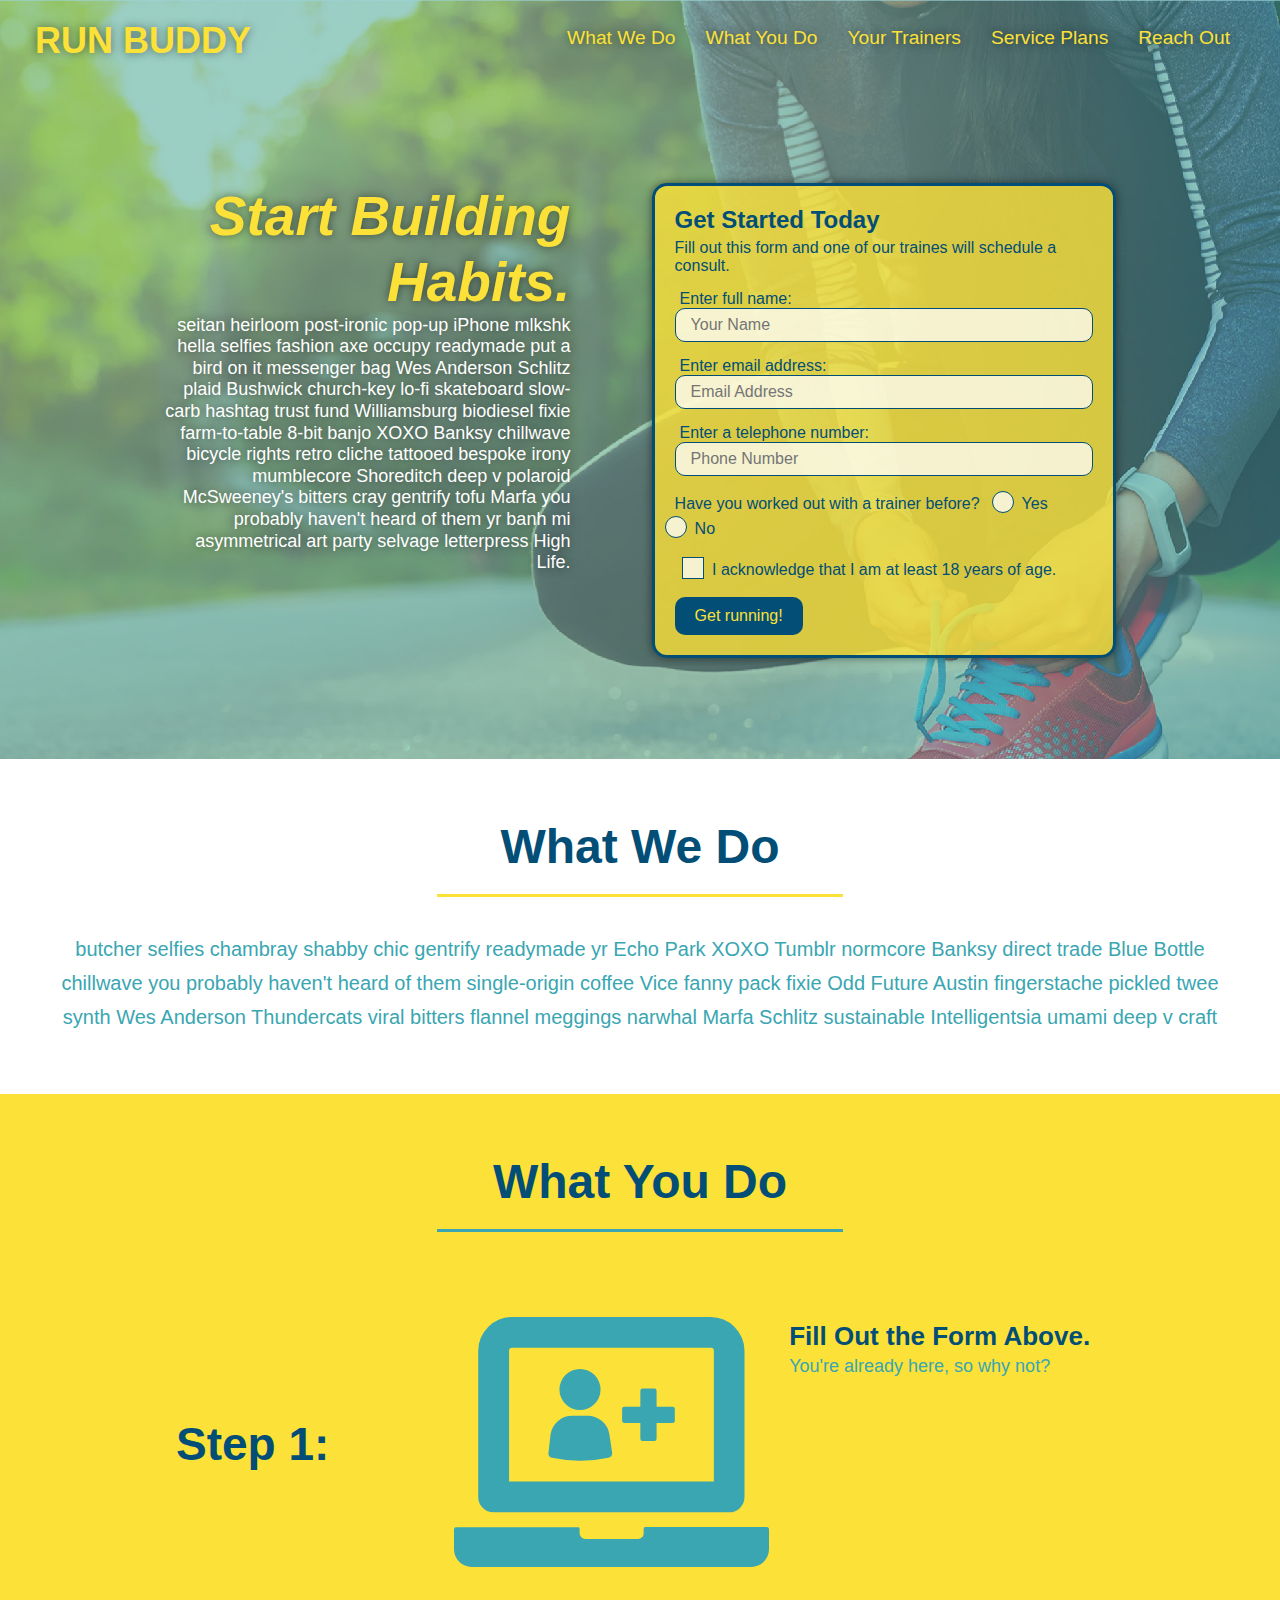
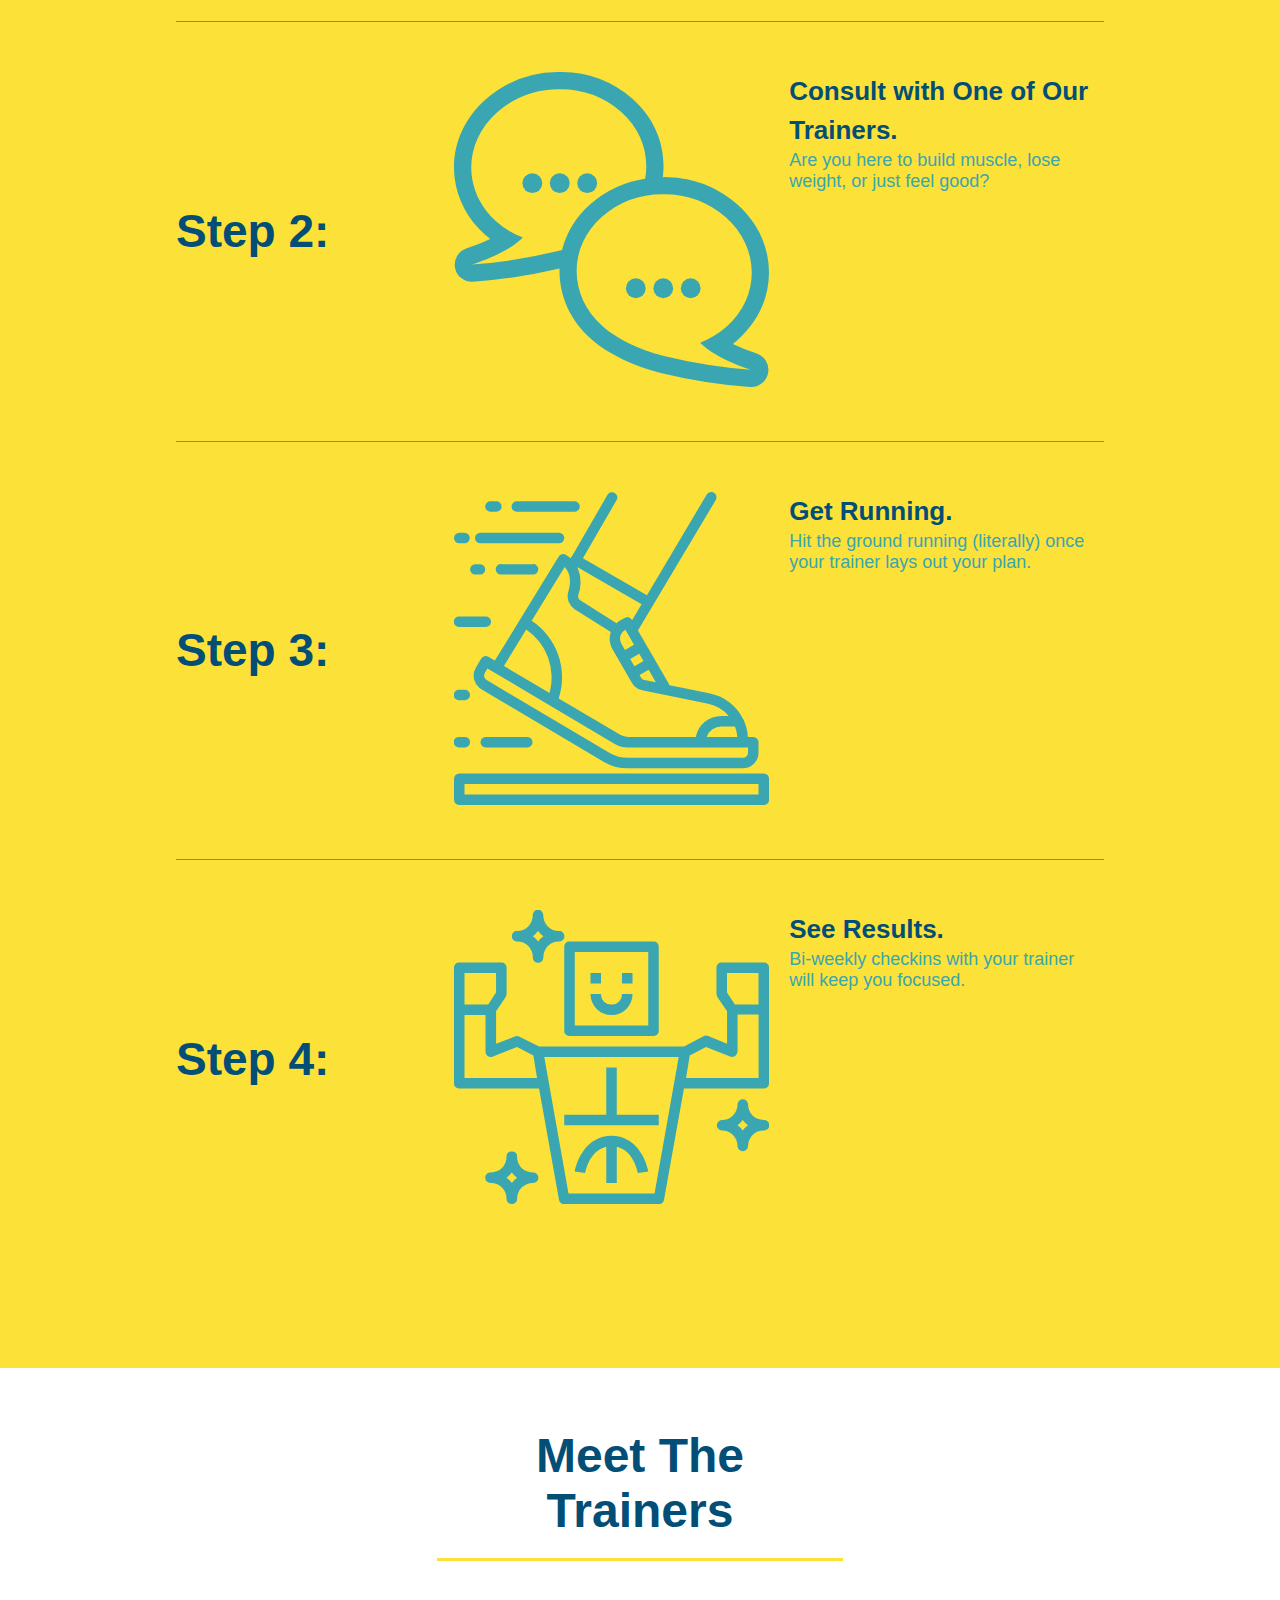
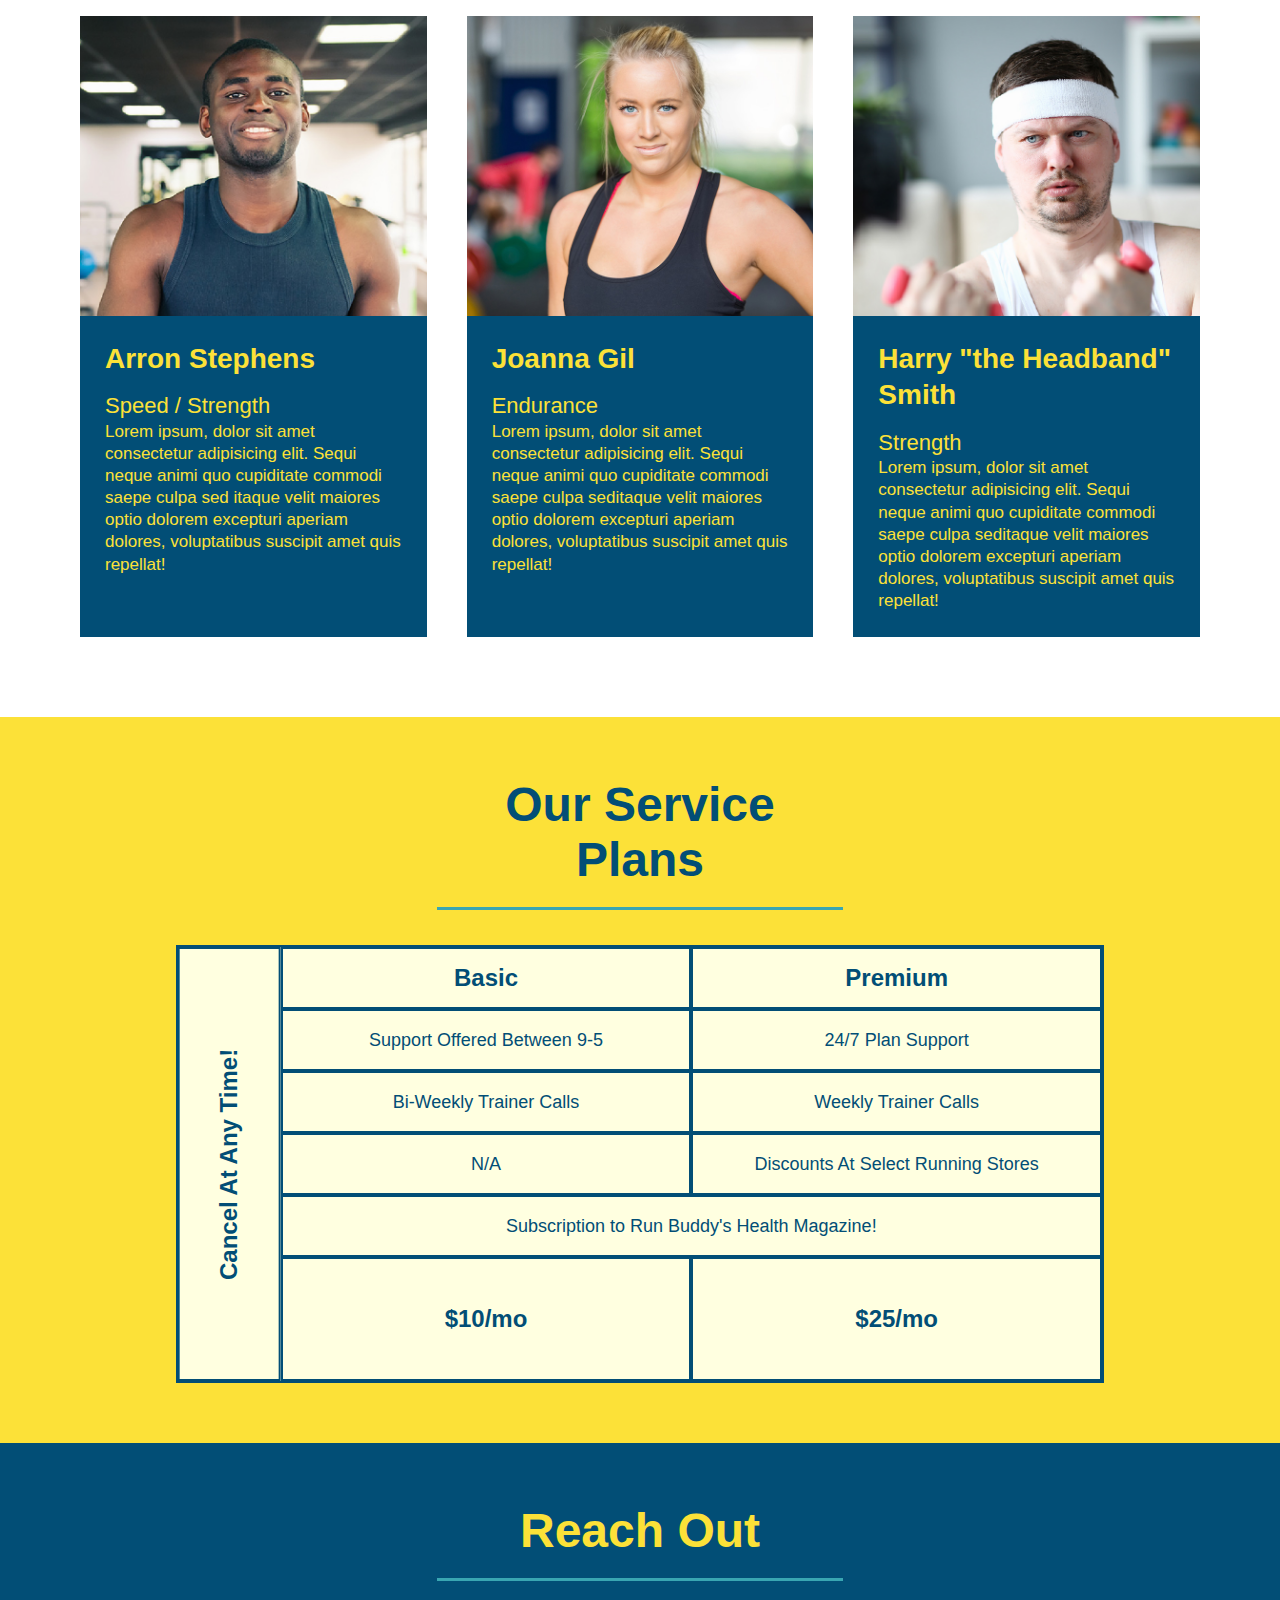
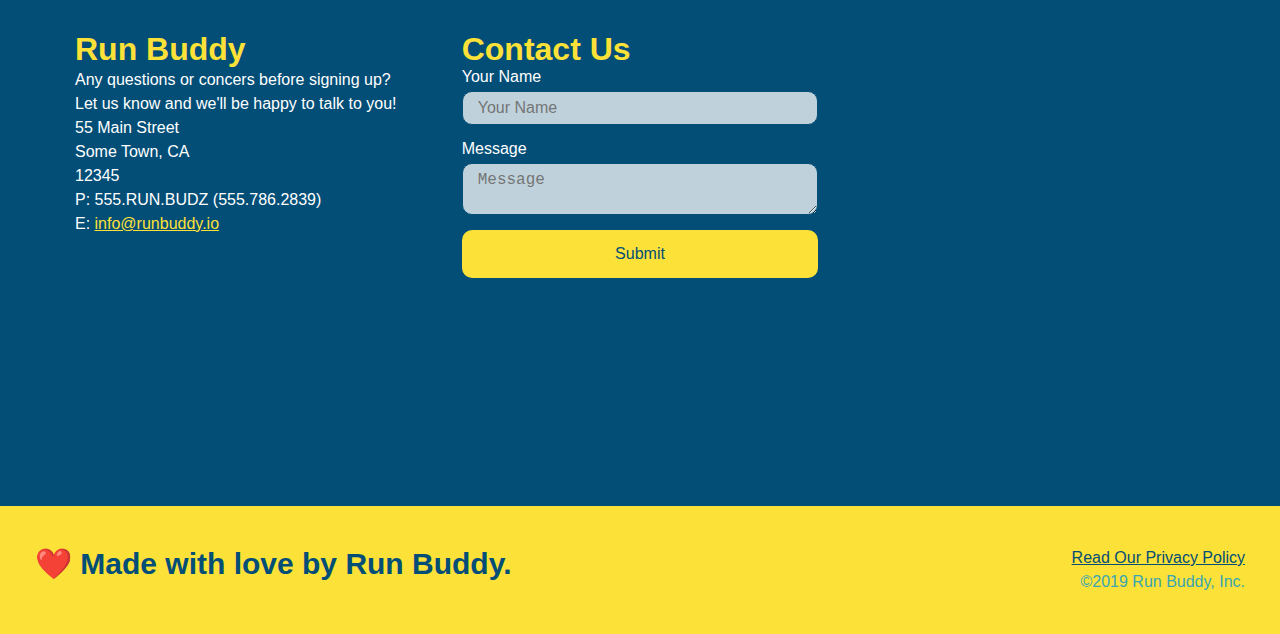
==== commit fa0a1482: "added animation to trainers cards" ====
--- a/index.html
+++ b/index.html
@@ -165,9 +165,11 @@
                       </div>
                     </div>
                     <div class="trainer-bio">
-                      <p>
-                        Lorem ipsum, dolor sit amet consectetur adipisicing elit. Sequi neque animi quo cupiditate commodi saepe culpa sed itaque velit maiores optio dolorem excepturi aperiam dolores, voluptatibus suscipit amet quis repellat!
-                      </p>
+                        <h3>Arron Stephens</h3>
+                        <h4>Speed / Strength</h4>
+                        <p>
+                            Lorem ipsum, dolor sit amet consectetur adipisicing elit. Sequi neque animi quo cupiditate commodi saepe culpa sed itaque velit maiores optio dolorem excepturi aperiam dolores, voluptatibus suscipit amet quis repellat!
+                        </p>
                     </div>
                 </article>
             <!-- second trainer bio-->
@@ -179,6 +181,8 @@
                         </div>
                     </div>
                     <div class="trainer-bio">
+                        <h3>Joanna Gil</h3>
+                        <h4>Endurance</h4>
                         <p>
                             Lorem ipsum, dolor sit amet consectetur adipisicing elit. Sequi neque animi quo cupiditate commodi saepe culpa seditaque velit maiores optio dolorem excepturi aperiam dolores, voluptatibus suscipit amet quis repellat!
                          </p>
@@ -193,6 +197,8 @@
                         </div>
                     </div>
                     <div class="trainer-bio">
+                        <h3>Harry "the Headband" Smith</h3>
+                        <h4>Strength</h4>
                         <p>
                             Lorem ipsum, dolor sit amet consectetur adipisicing elit. Sequi neque animi quo cupiditate commodi saepe culpa seditaque velit maiores optio dolorem excepturi aperiam dolores, voluptatibus suscipit amet quis repellat!
                         </p>
--- a/assets/css/style.css
+++ b/assets/css/style.css
@@ -314,7 +314,7 @@
     overflow: hidden;
   }
   
-/* Final Animation START*/
+/* Trainer Card Animation START*/
 .trainer-img::after {
     content: "";
     height: 100%;
@@ -350,7 +350,8 @@
 .trainer:hover .trainer-img h4 {
     top: 0px;
 }
-/* Final Animation END*/
+
+/* Trainer Card Animation END*/
 
 .trainer-1 {
     background-image: url("../images/trainer-1.jpg");
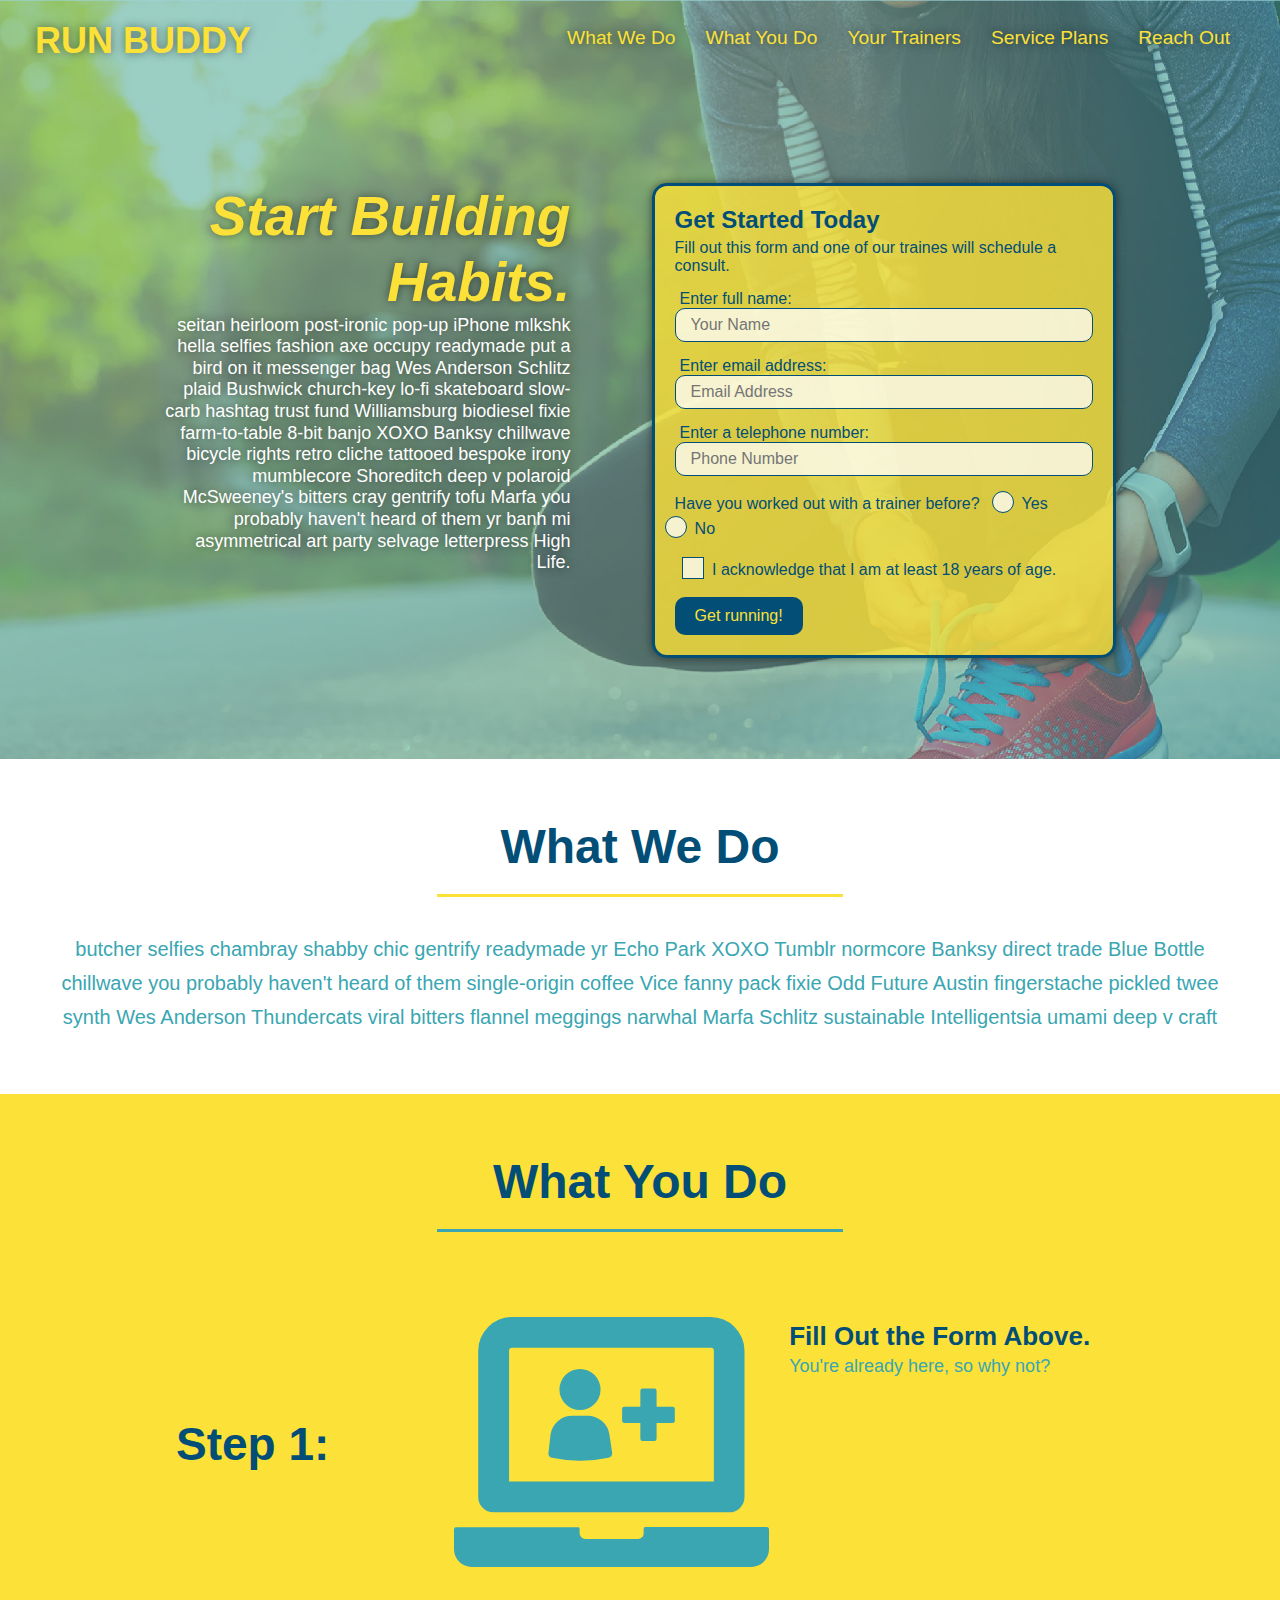
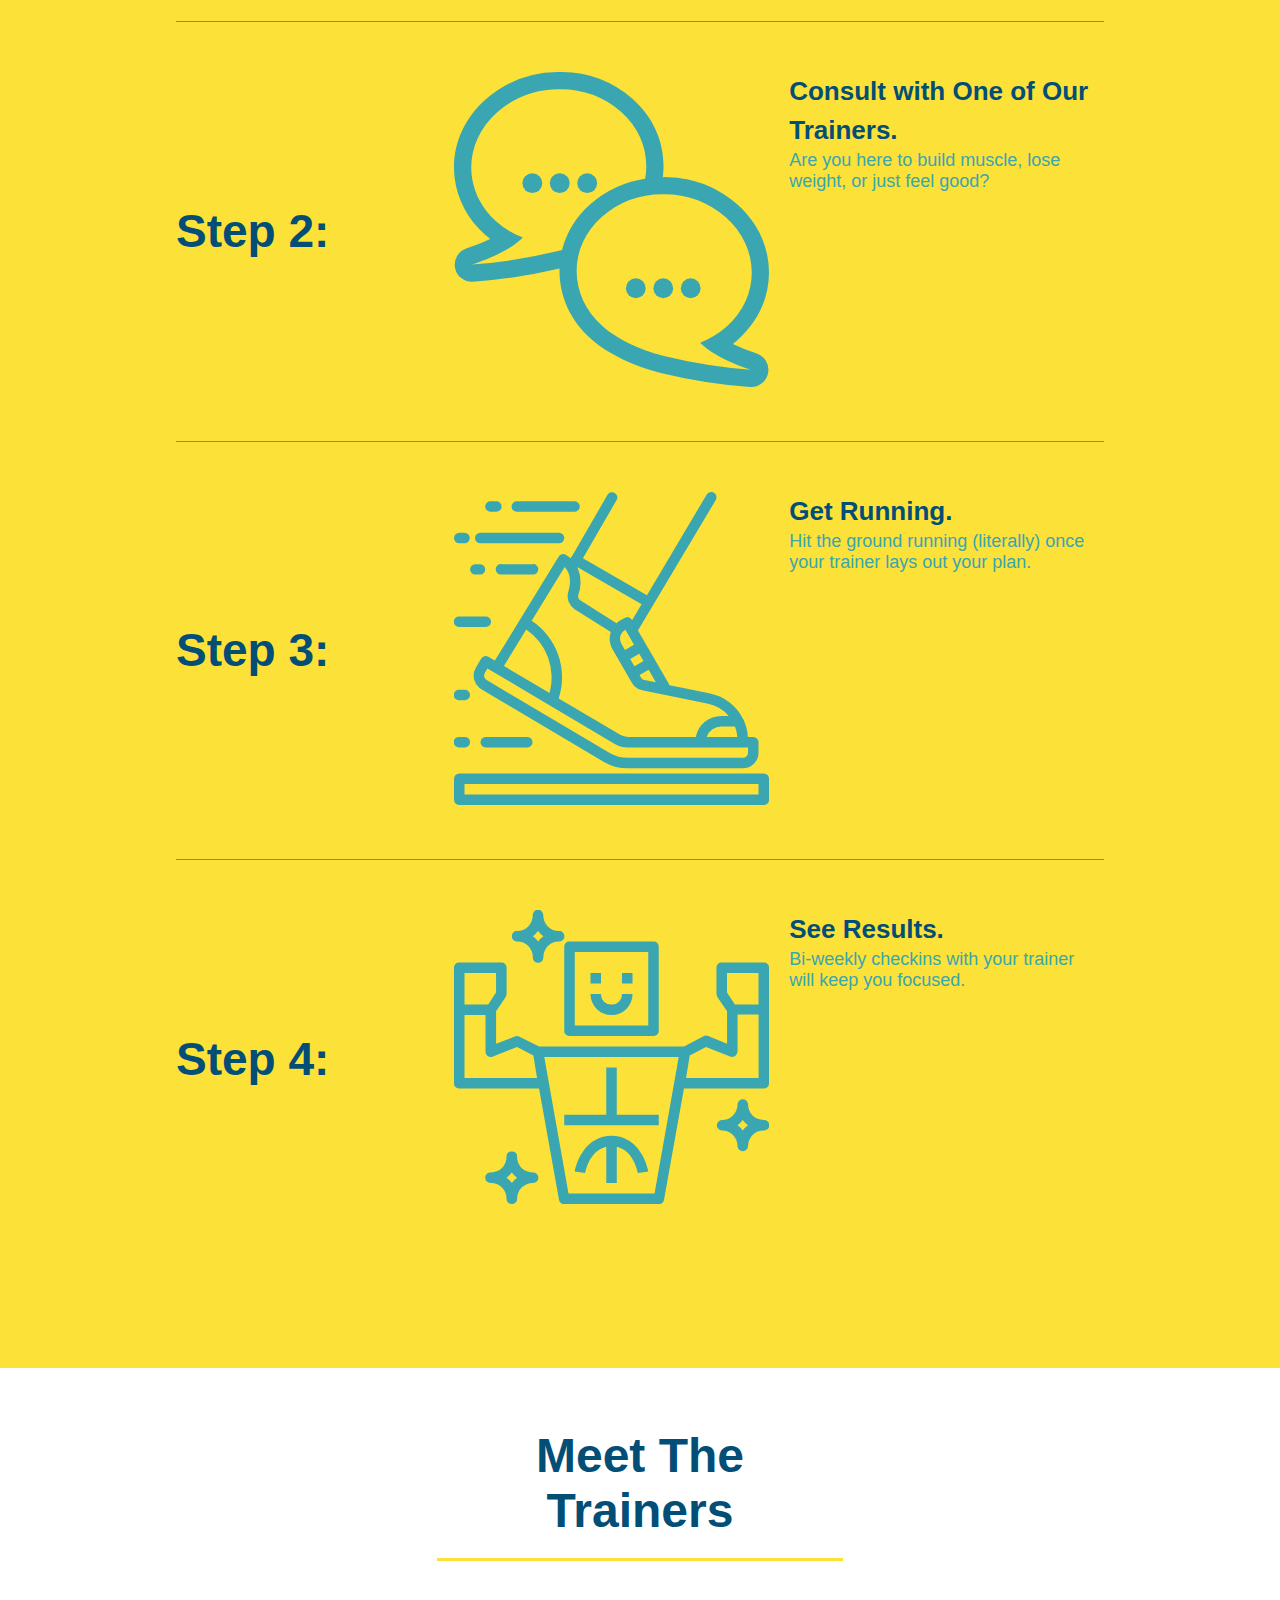
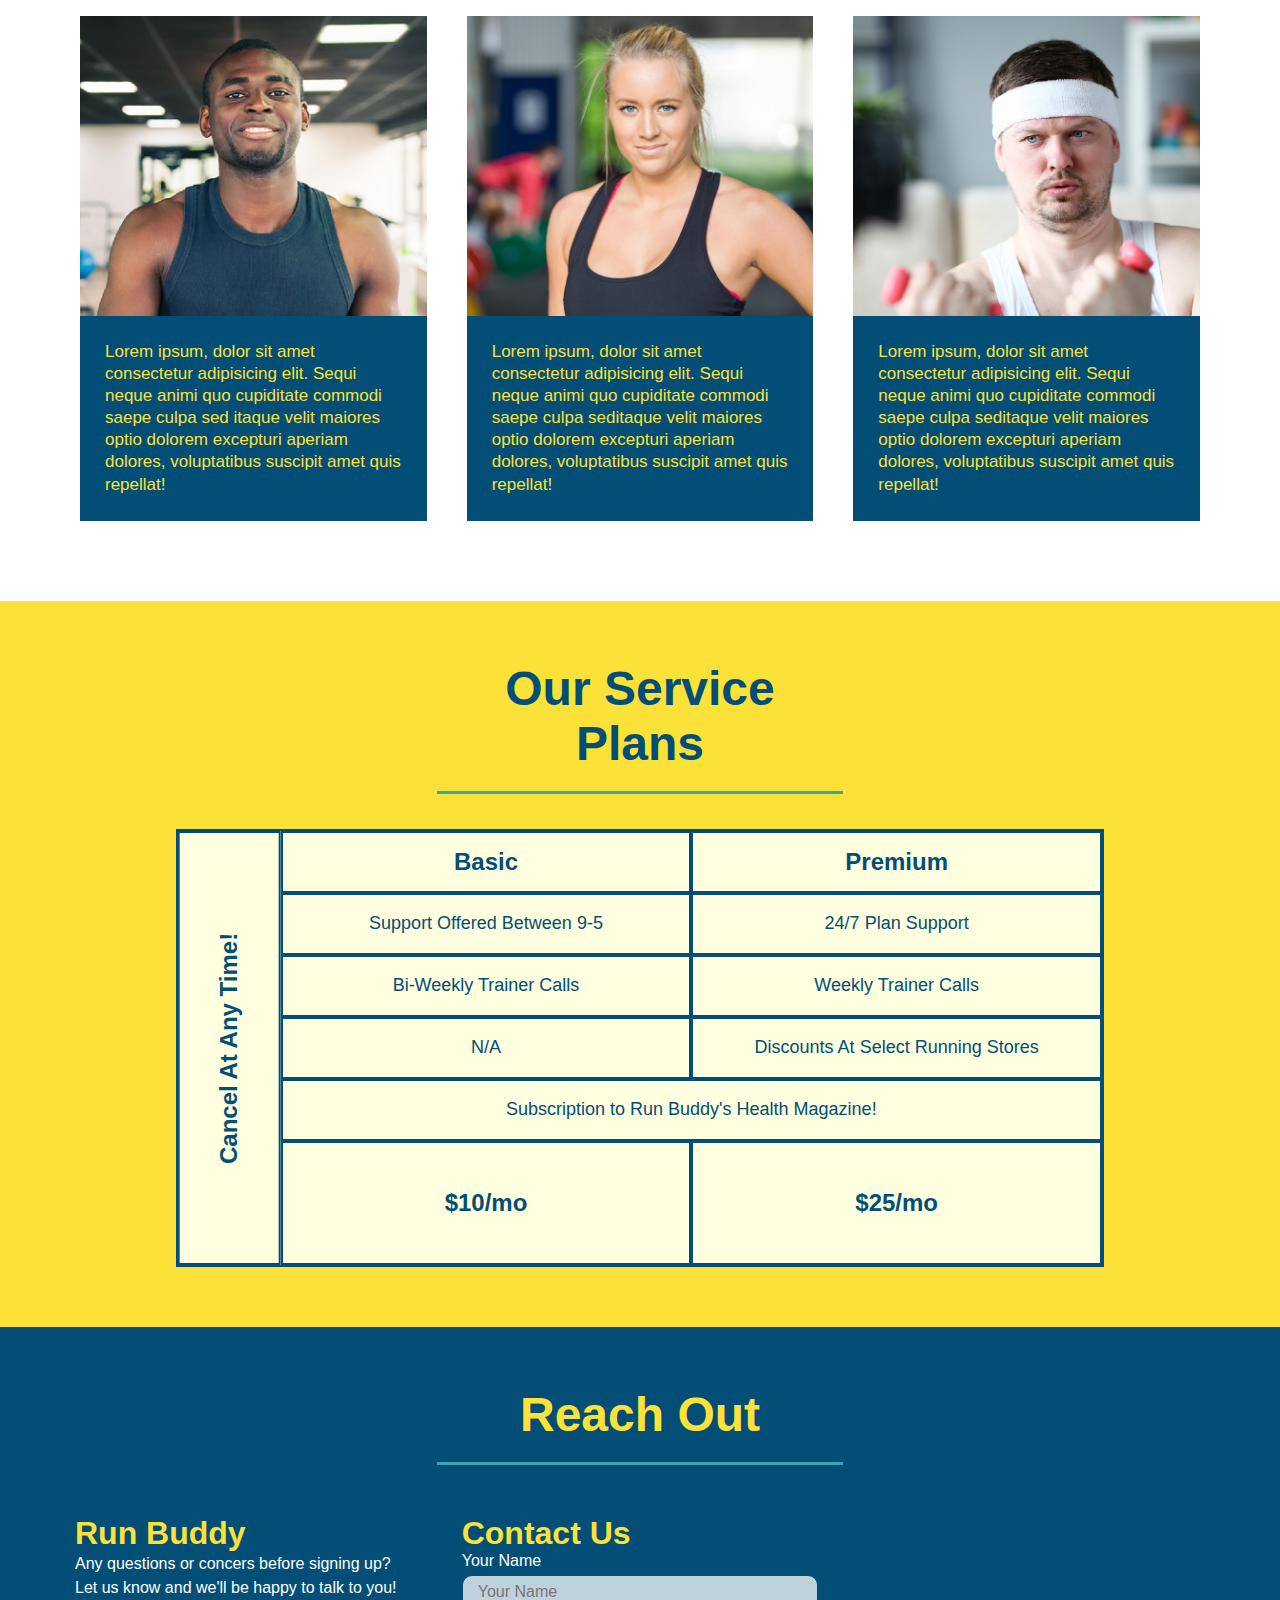
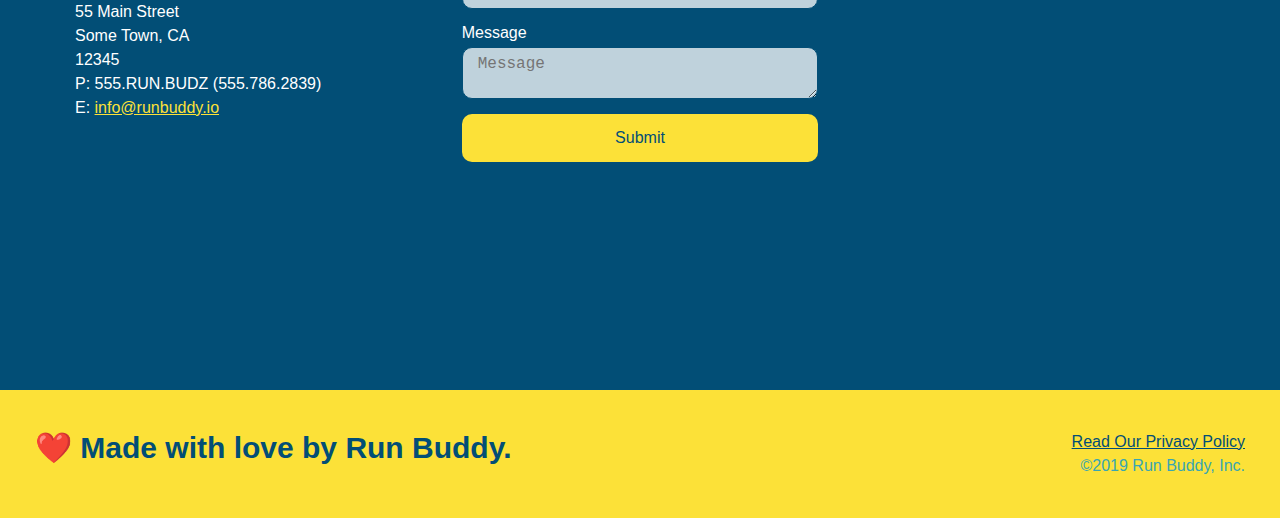
==== commit 84f2bde3: "updated trainer animation in media query" ====
--- a/index.html
+++ b/index.html
@@ -167,9 +167,7 @@
                     <div class="trainer-bio">
                         <h3>Arron Stephens</h3>
                         <h4>Speed / Strength</h4>
-                        <p>
-                            Lorem ipsum, dolor sit amet consectetur adipisicing elit. Sequi neque animi quo cupiditate commodi saepe culpa sed itaque velit maiores optio dolorem excepturi aperiam dolores, voluptatibus suscipit amet quis repellat!
-                        </p>
+                        <p>Lorem ipsum, dolor sit amet consectetur adipisicing elit. Sequi neque animi quo cupiditate commodi saepe culpa sed itaque velit maiores optio dolorem excepturi aperiam dolores, voluptatibus suscipit amet quis repellat!</p>
                     </div>
                 </article>
             <!-- second trainer bio-->
@@ -183,9 +181,7 @@
                     <div class="trainer-bio">
                         <h3>Joanna Gil</h3>
                         <h4>Endurance</h4>
-                        <p>
-                            Lorem ipsum, dolor sit amet consectetur adipisicing elit. Sequi neque animi quo cupiditate commodi saepe culpa seditaque velit maiores optio dolorem excepturi aperiam dolores, voluptatibus suscipit amet quis repellat!
-                         </p>
+                        <p>Lorem ipsum, dolor sit amet consectetur adipisicing elit. Sequi neque animi quo cupiditate commodi saepe culpa seditaque velit maiores optio dolorem excepturi aperiam dolores, voluptatibus suscipit amet quis repellat!</p>
                     </div>
                 </article>
             <!-- third trainer bio-->
@@ -199,9 +195,7 @@
                     <div class="trainer-bio">
                         <h3>Harry "the Headband" Smith</h3>
                         <h4>Strength</h4>
-                        <p>
-                            Lorem ipsum, dolor sit amet consectetur adipisicing elit. Sequi neque animi quo cupiditate commodi saepe culpa seditaque velit maiores optio dolorem excepturi aperiam dolores, voluptatibus suscipit amet quis repellat!
-                        </p>
+                        <p>Lorem ipsum, dolor sit amet consectetur adipisicing elit. Sequi neque animi quo cupiditate commodi saepe culpa seditaque velit maiores optio dolorem excepturi aperiam dolores, voluptatibus suscipit amet quis repellat!</p>
                     </div>
                 </article>
             </div>
--- a/assets/css/style.css
+++ b/assets/css/style.css
@@ -377,11 +377,13 @@
 }
 .trainer-bio h3 {
     font-size: 28px;
+    display: none;
 }
 .trainer-bio h4 {
     font-weight: lighter;
     font-size: 22px;
     margin-top: 15px;
+    display: none;
 }
 .trainer-bio p {
     font-size: 17px;
@@ -596,6 +598,15 @@
         grid-column: 1 / -1;
         grid-row: -1;
       }
+      .trainer-img h3,
+      .trainer-img h4,
+      .trainer-img::after {
+          display: none;
+      }
+      .trainer-bio h3, 
+      .trainer-bio h4 {
+          display: block;
+      }
 }
   
   /* MEDIA QUERY FOR MOBILE PHONES AND SMALLER */
